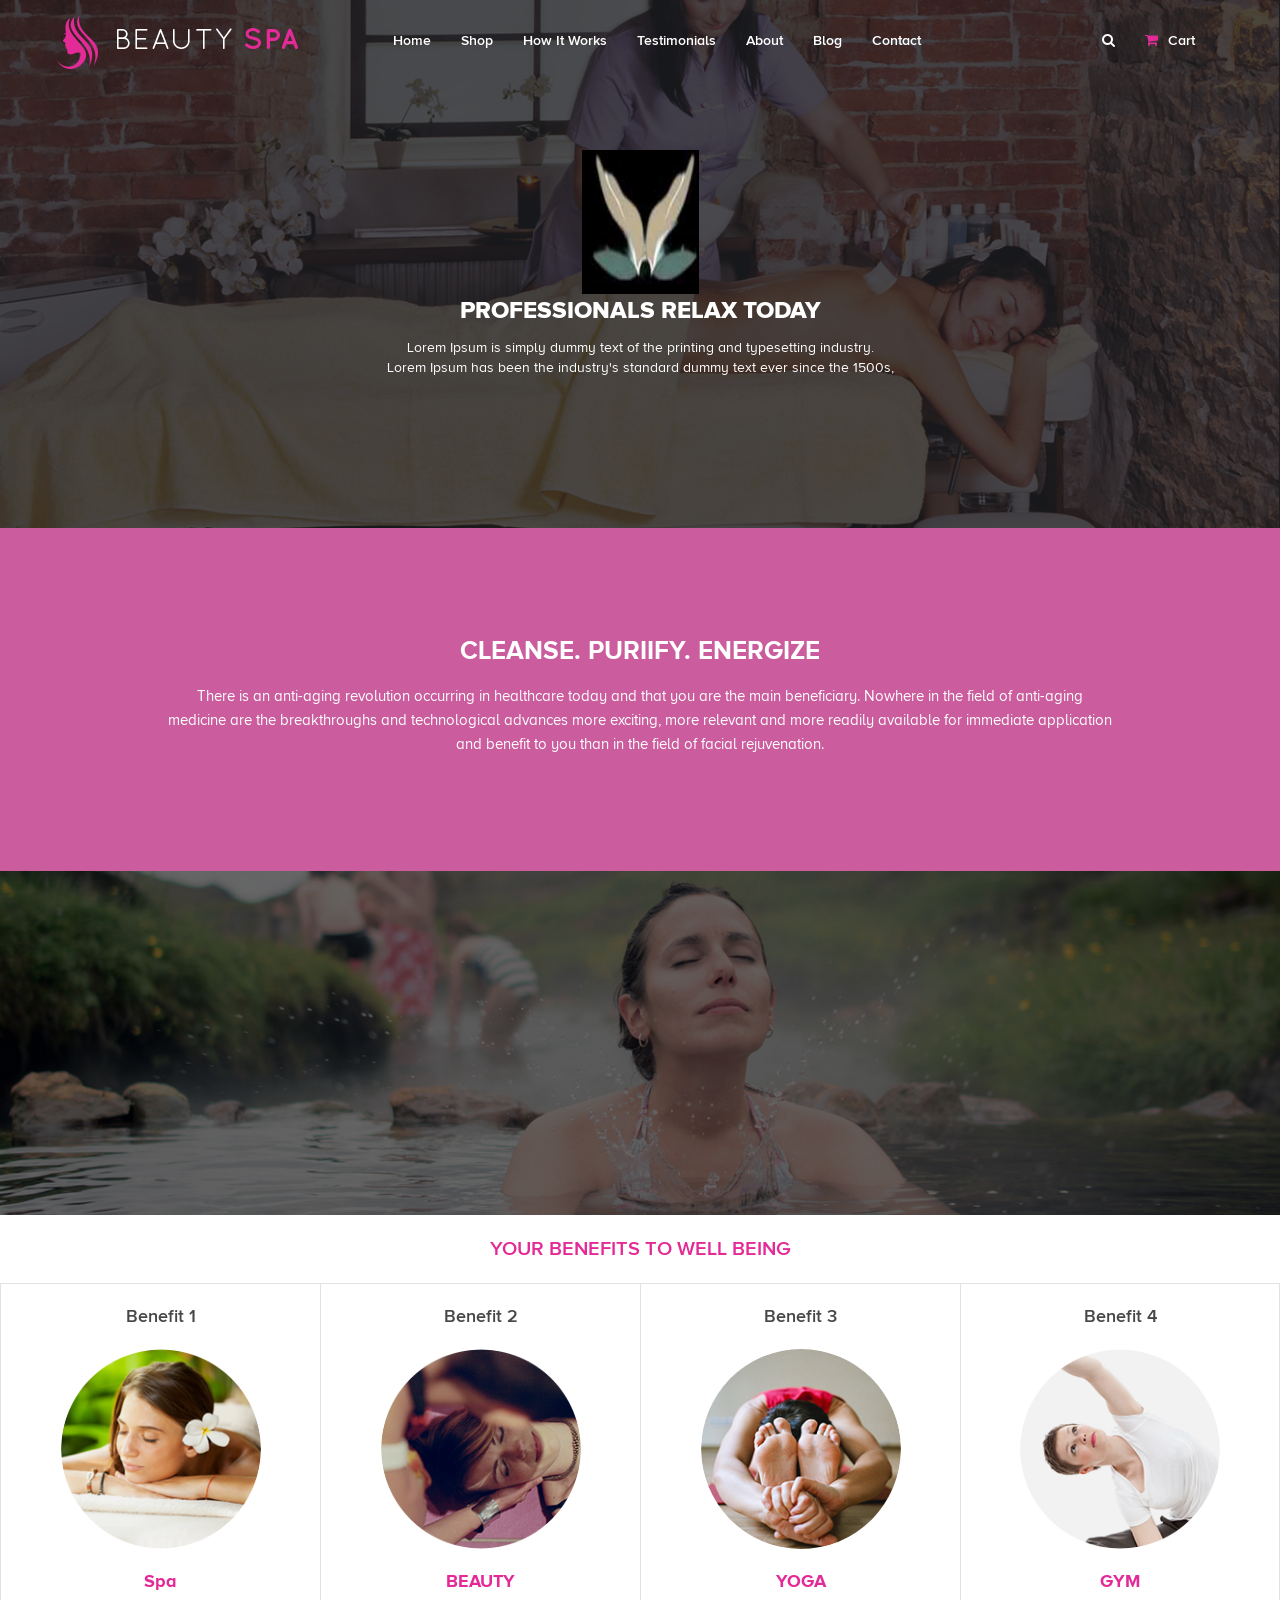
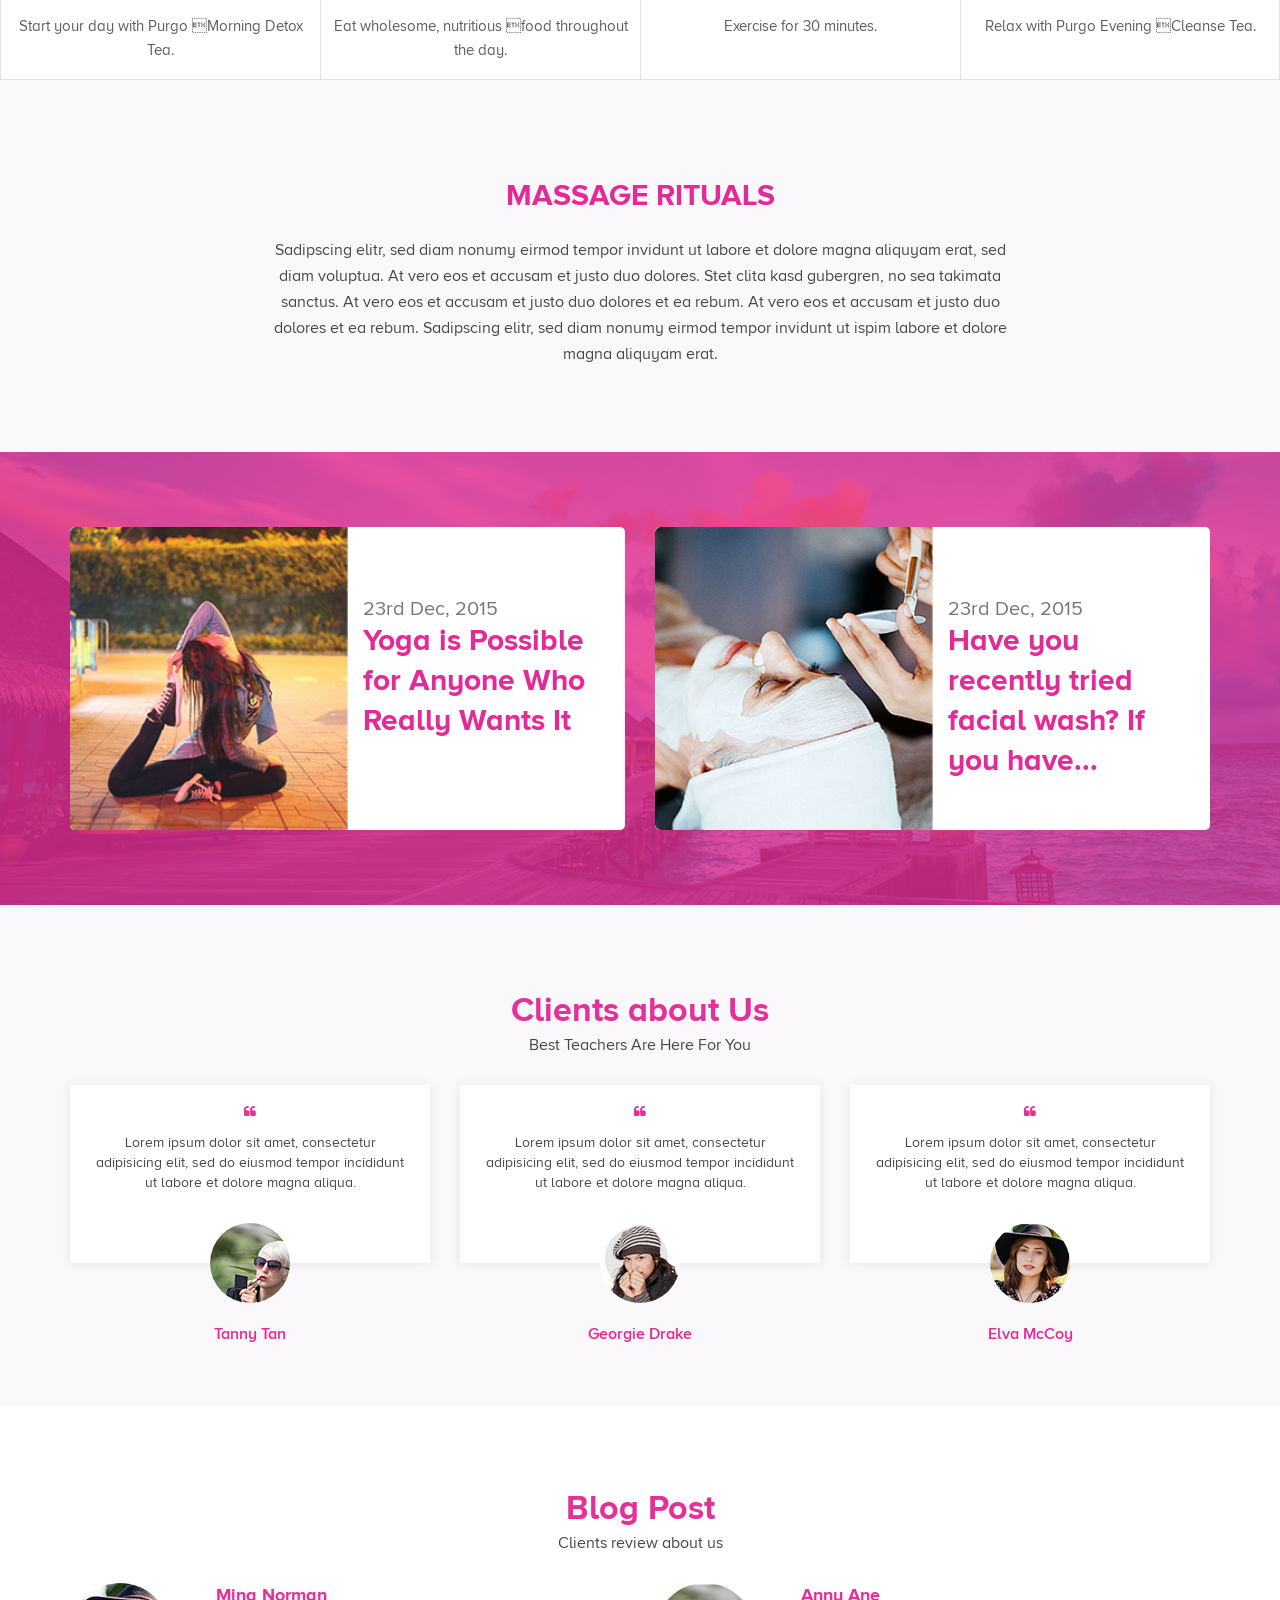
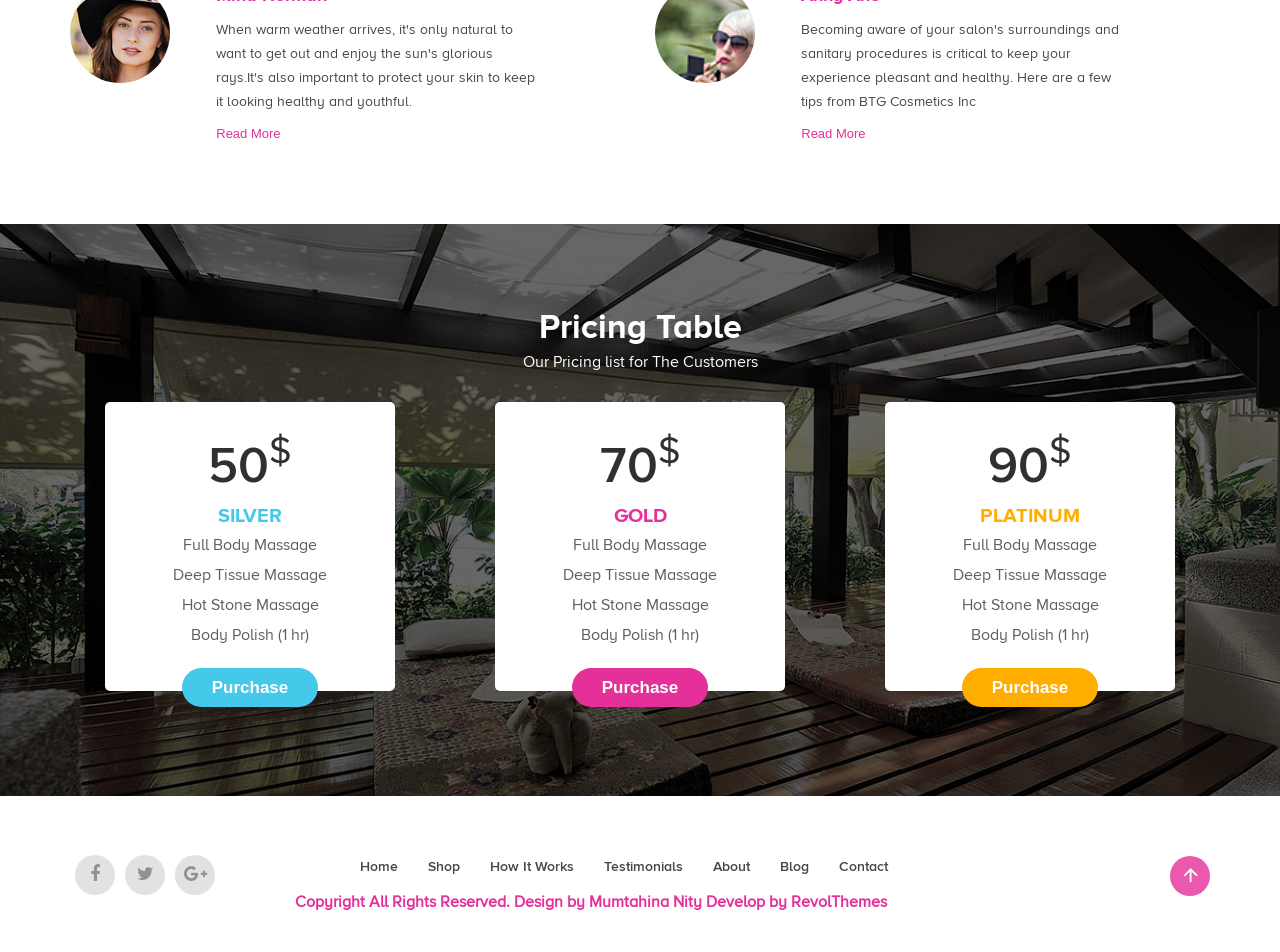
==== index.html @ 142e9b53 "iniciar proyecto Spa" ====
<!doctype html>
<html lang="en">
    <head>
        <meta charset="utf-8">
        <meta http-equiv="X-UA-Compatible" content="IE=edge,chrome=1">
        <title>Beauty Spa - HTML5 Responsive template</title>
        <meta name="description" content="">
        <meta name="viewport" content="width=device-width, initial-scale=1">
        <link rel="stylesheet" href="https://maxcdn.bootstrapcdn.com/font-awesome/4.5.0/css/font-awesome.min.css">
        <link rel="stylesheet" href="fonts/ProximaNovaA-Semibold.css">
        <link rel="stylesheet" href="fonts/ProximaNova-Extrabld.css">
        <link rel="stylesheet" href="fonts/ProximaNovaA-Regular.css">
        <link rel="stylesheet" href="fonts/ProximaNovaA-Bold.css">
        <link rel="stylesheet" href="css/bootstrap.css">
        <link rel="stylesheet" href="css/animate.min.css">
        <link rel="stylesheet" href="css/style.css">

        <!--[if lt IE 9]>
            <script src="//html5shiv.googlecode.com/svn/trunk/html5.js"></script>
            <script>window.html5 || document.write('<script src="js/vendor/html5shiv.js"><\/script>')</script>
        <![endif]-->
    </head>
    <body>
        <nav class="navbar navbar-default header-section">
            <div class="container">
            <!-- Brand and toggle get grouped for better mobile display -->
            <div class="navbar-header">
                <button type="button" class="navbar-toggle collapsed" data-toggle="collapse" data-target="#bs-example-navbar-collapse-1" aria-expanded="false">
                    <span class="sr-only">Toggle navigation</span>
                    <span class="icon-bar"></span>
                    <span class="icon-bar"></span>
                    <span class="icon-bar"></span>
                </button>
                <a class="navbar-brand" href="#">
                    <img src="image/logo.png" width="243" height="54" alt="" class="img-responsive">
                </a>
            </div>

            <!-- Collect the nav links, forms, and other content for toggling -->
            <div class="collapse navbar-collapse" id="bs-example-navbar-collapse-1">
                <ul class="nav navbar-nav">
                    <li><a href="#">Home</a></li>
                    <li><a href="#">Shop</a></li>
                    <li><a href="#">How It Works</a></li>
                    <li><a href="#">Testimonials</a></li>
                    <li><a href="#">About</a></li>
                    <li><a href="#">Blog</a></li>
                    <li><a href="#">Contact</a></li>
                </ul>
                <ul class="nav navbar-nav navbar-right">
                    <li><a href="#"><i class="fa fa-search"></i></a></li>
                    <li><a href="#"><i class="fa fa-shopping-cart"></i>Cart</a></li>
                </ul>
            </div><!-- /.navbar-collapse -->
            </div><!-- /.container-fluid -->
        </nav>

        <div class="cover-section" id="top-button">
            <div class="container">
                <div class="row">
                    <div class="col-md-12 wow fadeInDown animated">
                        <div class="slider-item">
                            <img src="image/logoSpa.png" width="117" height="144" alt="">
                            <h2>PROFESSIONALS RELAX TODAY</h2>
                            <p>Lorem Ipsum is simply dummy text of the printing and typesetting industry.<br> Lorem Ipsum has been the industry's standard dummy text ever since the 1500s,</p>
                        </div>
                    </div>
                </div>
            </div>
        </div>

        <div class="purilfy-section">
            <div class="container">
                <div class="row">
                    <div class="col-md-10 col-md-offset-1">
                        <div class="purifliy-item wow fadeInDown animated">
                            <h3>CLEANSE. PURIIFY. ENERGIZE</h3>
                            <p>There is an anti-aging revolution occurring in healthcare today and that you are the main beneficiary. Nowhere in the field of anti-aging medicine are the breakthroughs and technological advances more exciting, more relevant and more readily available for immediate application and benefit to you than in the field of facial rejuvenation.</p>
                        </div>
                    </div>
                </div>
            </div>
        </div>

        <div class="offer-section">
            <div class="container">
                <div class="row">
                    <div class="col-md-12 wow fadeInDown animated">
                        <h4>Our Special Offer</h4>
                        <h2>Oil Massage 45 min. for Only $59</h2>
                        <a href="#">Make An Appointment</a>
                    </div>
                </div>
            </div>
        </div>

        <div class="benefit-section">
            <div class="container-fluid">
                <div class="row">
                    <div class="col-md-12">
                        <h2 class="section-title">YOUR BENEFITS TO WELL BEING</h2>
                    </div>
                </div>
                <div class="row">
                    <div class="col-md-3 benefit-item wow fadeInDown animated" data-wow-delay="0.2s">
                        <h3>Benefit 1</h3>
                        <a href="#"><img src="image/beneifit1.png" width="207" height="208" class="img-responsive" alt=""></a>
                        <h2>Spa</h2>
                        <p>Start your day with Purgo Morning Detox Tea.</p>
                    </div>
                    <div class="col-md-3 benefit-item wow fadeInDown animated" data-wow-delay="0.4s">
                        <h3>Benefit 2</h3>
                        <a href="#"><img src="image/benefit2.png" width="207" height="208"  class="img-responsive" alt=""></a>
                        <h2>BEAUTY</h2>
                        <p>Eat wholesome, nutritious food throughout the day.</p>
                    </div>
                    <div class="col-md-3 benefit-item wow fadeInDown animated" data-wow-delay="0.6s">
                        <h3>Benefit 3</h3>
                        <a href="#"><img src="image/benefit3.png" width="225" height="226" class="img-responsive"  alt=""></a>
                        <h2>YOGA</h2>
                        <p>Exercise for 30 minutes.</p>
                    </div>
                    <div class="col-md-3 benefit-item wow fadeInDown animated" data-wow-delay="0.8s">
                        <h3>Benefit 4</h3>
                        <a href="#"><img src="image/benefit4.png" width="207" height="208" class="img-responsive"  alt=""></a>
                        <h2>GYM</h2>
                        <p>Relax with Purgo Evening Cleanse Tea.</p>
                    </div>
                </div>
            </div>
        </div>

        <div class="message-section">
            <div class="container">
                <div class="row">
                    <div class="col-md-8 col-md-offset-2 wow fadeInDown animated">
                        <h2 class="section-title">MASSAGE RITUALS</h2>
                        <p>Sadipscing elitr, sed diam nonumy eirmod tempor invidunt ut labore et dolore magna aliquyam erat, sed diam voluptua. At vero eos et accusam et justo duo dolores. Stet clita kasd gubergren, no sea takimata sanctus. At vero eos et accusam et justo duo dolores et ea rebum. At vero eos et accusam et justo duo dolores et ea rebum. Sadipscing elitr, sed diam nonumy eirmod tempor invidunt ut ispim labore et dolore magna aliquyam erat.</p>
                    </div>
                </div>
            </div>
        </div>

        <div class="news-section">
            <div class="container">
                <div class="row">
                    <div class="col-md-6 news-item">
                        <div class="news-deatils wow fadeInDown animated" data-wow-delay="0.2s">
                            <div class="col-md-6 thumbnail">
                                <img src="image/blog1.png" width="249" height="272" alt="">
                            </div>
                            <div class="col-md-6 content">
                                <span>23rd Dec, 2015</span>
                                <p>Yoga is Possible for Anyone Who Really Wants It</p>
                            </div>
                        </div>
                    </div>
                    <div class="col-md-6 news-item">
                        <div class="news-deatils wow fadeInDown animated" data-wow-delay="0.5s">
                            <div class="col-md-6 thumbnail">
                                <img src="image/blog2.png" width="249" height="272" alt="">
                            </div>
                            <div class="col-md-6 content">
                                <span>23rd Dec, 2015</span>
                                <p>Have you recently tried facial wash? If you have...</p>
                            </div>
                        </div>
                    </div>
                </div>
            </div>
        </div>

        <div class="client-section">
            <div class="container">
                <div class="row">
                    <div class="col-md-12">
                        <h2 class="section-title">Clients about Us</h2>
                        <p class="title-cap">Best Teachers Are Here For You</p>
                    </div>
                </div>
                <div class="row">
                    <div class="col-md-4">
                        <div class="client-item wow fadeInDown animated" data-wow-delay="0.2s">
                            <div class="client-content">
                                <i class="fa fa-quote-left"></i>
                                <p>Lorem ipsum dolor sit amet, consectetur adipisicing elit, sed do eiusmod tempor incididunt ut labore et dolore magna aliqua.</p>
                            </div>
                            <a href="#"><img src="image/client1.png" alt=""> </a>
                            <h3>Tanny Tan</h3>
                        </div>
                    </div>
                    <div class="col-md-4">
                        <div class="client-item wow fadeInDown animated" data-wow-delay="0.5s">
                            <div class="client-content">
                                <i class="fa fa-quote-left"></i>
                                <p>Lorem ipsum dolor sit amet, consectetur adipisicing elit, sed do eiusmod tempor incididunt ut labore et dolore magna aliqua.</p>
                            </div>
                            <a href="#"><img src="image/client2.png"  alt=""> </a>
                            <h3>Georgie Drake</h3>
                        </div>
                    </div>
                    <div class="col-md-4">
                        <div class="client-item wow fadeInDown animated" data-wow-delay="0.8s">
                            <div class="client-content">
                                <i class="fa fa-quote-left"></i>
                                <p>Lorem ipsum dolor sit amet, consectetur adipisicing elit, sed do eiusmod tempor incididunt ut labore et dolore magna aliqua.</p>
                            </div>
                            <a href="#"><img src="image/client.png"alt=""> </a>
                            <h3>Elva McCoy</h3>
                        </div>
                    </div>
                </div>
            </div>
        </div>

        <div class="blog-section">
            <div class="container">
                <div class="row">
                    <div class="col-md-12">
                        <h2 class="title-section">Blog Post</h2>
                        <p class="title-cap">Clients review about us</p>
                    </div>
                </div>
                <div class="row">
                    <div class="col-md-6 wow fadeInDown animated" data-wow-delay="0.2s">
                        <div class="row">
                            <div class="col-md-3 blog-thumb">
                                <a href="#"><img src="image/blog-item1.png" width="127" height="190" alt=""></a>
                            </div>
                            <div class="col-md-9 blog-content">
                                <h3>Mina Norman</h3>
                                <p>When warm weather arrives, it's only natural to want to get out and enjoy the sun's glorious rays.It's also important to protect your skin to keep it looking healthy and youthful.</p>
                                <a href="#">Read More</a>
                            </div>
                        </div>
                    </div>
                    <div class="col-md-6 wow fadeInDown animated" data-wow-delay="0.5s">
                        <div class="row">
                            <div class="col-md-3 blog-thumb">
                                <a href="#"><img src="image/blog-item2.png" width="127" height="190" alt=""></a>
                            </div>
                            <div class="col-md-9 blog-content">
                                <h3>Anny Ane</h3>
                                <p>Becoming aware of your salon's surroundings and sanitary procedures is critical to keep your experience pleasant and healthy. Here are a few tips from BTG Cosmetics Inc</p>
                                <a href="#">Read More</a>
                            </div>
                        </div>
                    </div>
                </div>
            </div>
        </div>

        <div class="table-section">
            <div class="container">
                <div class="row">
                    <div class="col-md-12">
                        <h2 class="section-title">Pricing Table</h2>
                        <p class="section-cap">Our Pricing list for The Customers</p>
                    </div>
                </div>
                <div class="row">
                    <div class="col-md-4 table-content wow fadeInDown animated" data-wow-delay="0.2s">
                        <div class="table-item sliver">
                            <h2>50<sup>$</sup></h2>
                            <h3>SILVER</h3>
                            <ul>
                                <li>Full Body Massage</li>
                                <li>Deep Tissue Massage</li>
                                <li>Hot Stone Massage</li>
                                <li>Body Polish (1 hr)</li>
                            </ul>
                            <a href="#">Purchase</a>
                        </div>
                    </div>
                    <div class="col-md-4 table-content wow fadeInDown animated" data-wow-delay="0.5s">
                        <div class="table-item gold">
                            <h2>70<sup>$</sup></h2>
                            <h3>GOLD</h3>
                            <ul>
                                <li>Full Body Massage</li>
                                <li>Deep Tissue Massage</li>
                                <li>Hot Stone Massage</li>
                                <li>Body Polish (1 hr)</li>
                            </ul>
                            <a href="#">Purchase</a>
                        </div>
                    </div>
                    <div class="col-md-4 table-content wow fadeInDown animated" data-wow-delay="0.81s">
                        <div class="table-item platinum">
                            <h2>90<sup>$</sup></h2>
                            <h3>PLATINUM</h3>
                            <ul>
                                <li>Full Body Massage</li>
                                <li>Deep Tissue Massage</li>
                                <li>Hot Stone Massage</li>
                                <li>Body Polish (1 hr)</li>
                            </ul>
                            <a href="#">Purchase</a>
                        </div>
                    </div>
                </div>
            </div>
        </div>

        <div class="footer-section">
            <div class="container">
                <div class="row">
                    <div class="col-md-2">
                        <ul class="social-media">
                            <li><a href="#"><i class="fa fa-facebook"></i></a></li>
                            <li><a href="#"><i class="fa fa-twitter"></i></a></li>
                            <li><a href="#"><i class="fa fa-google-plus"></i></a></li>
                        </ul>
                    </div>
                    <div class="col-md-7 copyright">
                        <ul class="nav navbar-nav">
                            <li><a href="#">Home</a></li>
                            <li><a href="#">Shop</a></li>
                            <li><a href="#">How It Works</a></li>
                            <li><a href="#">Testimonials</a></li>
                            <li><a href="#">About</a></li>
                            <li><a href="#">Blog</a></li>
                            <li><a href="#">Contact</a></li>
                        </ul>
                        <p class="copyright-item">Copyright All Rights Reserved. Design by <a href="https://www.behance.net/mumtahina" target="_blank">Mumtahina Nity</a> Develop by <a href="http://revolthemes.net/" target="_blank">RevolThemes</a></p>

                    </div>
                    <div class="col-md-3">
                        <div class="top-button">
                            <a href="#top-button" class="scroll"><i class="fa fa-arrow"></i></a>
                        </div>
                    </div>
                </div>
            </div>
        </div>

        <script src="js/vendor/jquery-1.11.2.min.js"></script>
        <script src="js/vendor/bootstrap.min.js"></script>
        <script src="js/wow.min.js"></script>
        <script src="js/custom.js"></script>
    </body>
</html>
---- fonts/ProximaNovaA-Semibold.css ----
/* Generated by Fontie - the magic webfont generator <http://fontie.flowyapps.com> */

@font-face {
	font-family:'ProximaNovaA-Semibold';
	src: url('ProximaNovaA-Semibold_gdi.eot');
	src: url('ProximaNovaA-Semibold_gdi.eot?#iefix') format('embedded-opentype'),
		url('ProximaNovaA-Semibold_gdi.woff') format('woff'),
		url('ProximaNovaA-Semibold_gdi.ttf') format('truetype'),
		url('ProximaNovaA-Semibold_gdi.svg#ProximaNovaA-Semibold') format('svg');
	font-weight: 600;
	font-style: normal;
	font-stretch: normal;
	unicode-range: U+0020-25CA;
}
---- fonts/ProximaNova-Extrabld.css ----
/* Generated by Fontie - the magic webfont generator <http://fontie.flowyapps.com> */

@font-face {
	font-family:'ProximaNova-Extrabld';
	src: url('ProximaNova-Extrabld_gdi.eot');
	src: url('ProximaNova-Extrabld_gdi.eot?#iefix') format('embedded-opentype'),
		url('ProximaNova-Extrabld_gdi.woff') format('woff'),
		url('ProximaNova-Extrabld_gdi.ttf') format('truetype'),
		url('ProximaNova-Extrabld_gdi.svg#ProximaNova-Extrabld') format('svg');
	font-weight: 800;
	font-style: normal;
	font-stretch: normal;
	unicode-range: U+0020-2666;
}
---- fonts/ProximaNovaA-Regular.css ----
/* Generated by Fontie - the magic webfont generator <http://fontie.flowyapps.com> */

@font-face {
	font-family:'ProximaNovaA-Regular';
	src: url('ProximaNovaA-Regular_gdi.eot');
	src: url('ProximaNovaA-Regular_gdi.eot?#iefix') format('embedded-opentype'),
		url('ProximaNovaA-Regular_gdi.woff') format('woff'),
		url('ProximaNovaA-Regular_gdi.ttf') format('truetype'),
		url('ProximaNovaA-Regular_gdi.svg#ProximaNovaA-Regular') format('svg');
	font-weight: 400;
	font-style: normal;
	font-stretch: normal;
	unicode-range: U+0020-25CA;
}
---- fonts/ProximaNovaA-Bold.css ----
/* Generated by Fontie - the magic webfont generator <http://fontie.flowyapps.com> */

@font-face {
	font-family:'ProximaNovaA-Bold';
	src: url('ProximaNovaA-Bold_gdi.eot');
	src: url('ProximaNovaA-Bold_gdi.eot?#iefix') format('embedded-opentype'),
		url('ProximaNovaA-Bold_gdi.woff') format('woff'),
		url('ProximaNovaA-Bold_gdi.ttf') format('truetype'),
		url('ProximaNovaA-Bold_gdi.svg#ProximaNovaA-Bold') format('svg');
	font-weight: 700;
	font-style: normal;
	font-stretch: normal;
	unicode-range: U+0020-25CA;
}
---- css/style.css ----
/*	################################################################
	File Name: style.css
	Template Name: Beauty Spa
	Created By: Shah Zobayer Ahmed
	http://zobayer.com

	1) GENERAL STRUCTURES
	2) HEADER SECTION
	3) ABOUT SECTION
	4) NEWS LATTER SECTION
	5) CONTACT SECTION
	6) FOOTER SECTION
	7) RESPONSIVE STRUCTURES
################################################################# */
/* *******************
 * 1. GENERAL SECTION
 ******************* */

*{margin: 0;padding: 0px;}
body {
    font-family: 'Roboto', Arial, Helvetica, sans-serif;
    font-size: 13px;
    line-height: 20px;
    position: relative;
    background: #fff;
    padding: 0;
    margin: 0;
    overflow: visible;
}

div.body {
    height: 100%;
    width: 100%;
}

.clear {
    clear: both;
    display: block;
    font-size: 0;
    height: 0;
    line-height: 0;
    width: 100%;
}
::-moz-selection {
    color: #ccc;
    text-shadow: none;
    background: #ccc;
}
::-webkit-input-placeholder {
    color: #fff !important;
}
:-moz-placeholder {
    color: #fff !important;
}
::-moz-placeholder {
    color: #000 !important;
}
:-ms-input-placeholder {
    color: #000 !important;
}
.subscribe::-webkit-input-placeholder {
    color: #000 !important;
}
.subscribe:-moz-placeholder {
    color: #000 !important;
}
.subscribe::-moz-placeholder {
    color: #000 !important;
}
.subscribe:-ms-input-placeholder {
    color: #000 !important;
}
*,*:after,*:before {
    -webkit-box-sizing: border-box;
    -moz-box-sizing: border-box;
    box-sizing: border-box;
    padding: 0;
    margin: 0;
}
a {
    color: #f3392f;
    padding: 0;
    margin: 0;
    text-decoration: none;
}
a:hover,a:focus {
    text-decoration: none;
    color: #01090C;
}
a img {
    border: none;
    vertical-align: bottom;
}
a.remove {
    display: block;
    height: 18px;
    width: 18px;
    margin: 10px;
    padding-left: 0 !important;
    text-indent: -9999px;
    background: #01090C;
    border-radius: 100px;
    border-style: solid;
    border-width: 1px
}
h1,h2,h3,h4,h5,h6 {
    letter-spacing: 0px;
    font-weight: normal;
    position: relative;
    padding: 0 0 10px 0;
    font-weight: normal;
    font-family: 'Roboto', serif;
    line-height: 140% !important;
    color: #f3392f;
}
h1 {font-size: 22px;}
h2 {font-size: 20px;}
h3 {font-size: 18px;}
h4 {font-size: 16px;}
h5 {font-size: 14px;}
h6 {font-size: 13px;}
.lead {
    font-family: 'Raleway', Arial,sans-serif !important;
    font-size: 18px;
    margin: 15px 0;
    padding: 0;
}
audio,video {
    max-width: 100%;
    height: auto;
}
iframe,embed,object {
    max-width: 100%;
}
input,
textarea {
    color: #8F8F8F !important;
    box-shadow: none;
    outline: none
}
.left {
    float: left;
    display: block;
}
.center {
    margin: 0 auto;
    display: block;
    clear: both;
    display: block;
}
.right {
    float: right;
    display: block;
}


body .fixed{
    position: fixed;
    width: 100%;
    display: block;
    background: rgba(0, 0, 0, 0.7);
    z-index: 999;
}

/*
    HEADER SECTION
*/
.header-section {
    position: absolute;
    top: 0;
    width: 100%;
    background: transparent;
    margin: 0;
    padding: 0;
    border: none;
    border-radius: 0;
    min-height: auto;
}


.navbar-header {
}


.navbar-brand {
    height: auto;
    padding-left: 0;
    padding-right: 0;
}
button.navbar-toggle {
    margin-top: 25px;
}
.nav {
}
.navbar-nav {
    margin-left: 80px;
    margin-top: 16px;
    display: block;
}

.navbar-nav > li {
}

.navbar-nav > li > a {
    color: #fff !important;
    font-size: 14px;
    font-family:'ProximaNovaA-Semibold';
}
.navbar-nav > li > a:hover{
    color: #e42a97 !important;
}

i.fa.fa-shopping-cart {
    color: #e42a97;
    margin-right: 10px;
}
.navbar-right > li {
}

.navbar-right > li > a {
}

.fa-search {
}

.fa-cart {
}

.cover-section {
    background: url(../image/slider.png) no-repeat;
    background-size: cover;
    text-align: center;
    padding: 150px 0;
}

.container {
}

.row {
}

.col-md-12 {
}

.col-md-12 > h4 {
}

.col-md-12 > h2 {
}

.col-md-12 > a {
}

.col-md-12 > p {
}

.slider-item {
}

.slider-item > img {
}

.slider-item > h2 {
    font-size: 24px;
    font-weight: 800;
    text-transform: uppercase;
    font-family:'ProximaNova-Extrabld';
    color: #fff;
    margin:0;
}

.slider-item > p {
    font-family:'ProximaNovaA-Regular';
    font-size: 14px;
    font-weight: 400;
    color: #fff;
    margin: 0;
}

/*
Purilfy section
 */
.purilfy-section {
    color: #fff;
    background: #cb5d9e;
    display: block;
    text-align: center;
    padding: 105px 0;
}

.purifliy-item {
}

.purifliy-item > h3 {
    margin: 0;
    padding: 0;
    color:#fff;
    font-weight: 700;
    font-family:'ProximaNovaA-Bold';
    font-size: 26px;
    margin-bottom: 15px;
}

.purifliy-item > p {
    font-family:'ProximaNovaA-Regular';
    font-size: 15px;
    line-height: 24px;
}


/*
OFFER SECTION
 */
.offer-section {
    padding: 110px 0;
    display: block;
    text-align: center;
    background: url(../image/bg1.jpg) no-repeat;
    background-size: cover;
}
.offer-section h2{
    margin: 0;
    padding: 0;
    color:#fff;
    font-weight: 700;
    font-family:'ProximaNovaA-Bold';
    font-size: 26px;
    margin-bottom: 15px;
}
.offer-section h4{
    font-size: 16px;
    color: #fff;
    display: block;
    font-family:'ProximaNovaA-Semibold';
    margin: 0;
    padding: 0;
}
.offer-section a{
    background: #e42a97;
    color: #fff;
    font-size: 16px;
    text-transform: uppercase;
    font-family:'ProximaNovaA-Semibold';
    padding: 10px 30px;
    display: inline-block;
    margin-top: 10px;
    border-radius: 5px;
    transition: all 0.5s
}
.offer-section a:hover{
    background: #C8197F;
}

.benefit-section {
    text-align: center;
}

.section-title {
    color:  #e42a97;
    font-family:'ProximaNovaA-Semibold';
    font-weight: 600;


}
.benefit-item {
    text-align: center;
    border-top: 1px solid #e2e2e2;
    border-left: 1px solid #e2e2e2;
    border-bottom: 1px solid #e2e2e2;
    padding: 0;
}

.benefit-item:last-child{
    border-right: 1px solid #e2e2e2;
}

.benefit-item > h3 {
    color:  #474747;
    font-family:'ProximaNovaA-Semibold';
    font-weight: 600;
}

.benefit-item > a {
}

.benefit-item > a > img {
    margin: 0;
    padding: 0;
    border-radius: 50%;
    margin: 0;
    text-align: center;
    display: inline-block;
    width: 200px;
    height: 200px;
}

.benefit-item > h2 {
    color: #e42a97;
    font-family:'ProximaNovaA-Bold';
    font-size: 18px;
    font-weight: 700;
}

.benefit-item > p {
    font-family:'ProximaNovaA-Regular';
    font-size: 15px;
    line-height: 24px;
    color: #5e5e5e;
    padding: 0 10px;
    margin: 0;
    min-height: 65px;
}
.benefit-item:hover{
    background: #e42a97;
    color: #e42a97
}
.benefit-item:hover p{
    color: #fff;
}

.benefit-item:hover h2{
    color: #fff;
}

.benefit-item:hover img{
    border: 5px solid #e955ac;
}

.benefit-item:hover h3{
    color: #fff;
}


/*
MESSAGE SECTION
 */
.message-section {
    padding: 75px 0;
    text-align: center;
    background: #fbf8fb;
    display: block;
}
.message-section h2{
    font-size: 30px;
    font-family:'ProximaNovaA-Bold';
    font-weight: 700;
    text-align: center;
    color:#e42a97
}
.message-section p{
    font-family:'ProximaNovaA-Regular';
    font-size: 16px;
    font-weight: 400;
    line-height: 26px;
    color: #474747
}

.news-section {
    display: block;
    background: url(../image/news-bg.jpg) no-repeat;
    background-size: cover;
    padding: 75px 0;
}

.col-md-6 {
}

.news-item {
}
.news-deatils {
    background: #fff;
    display: block;
    overflow: hidden;
    border-radius: 5px;
}

.thumbnail {
    border: none;
    background: transparent;
    padding: 0;
    margin:0;
}

.thumbnail > img {
    margin: 0;
    width: 100%;
    padding: 0;
    border: none;
}

.content {
    padding-top: 13%
}

.content > span {
    font-size: 20px;
    color: #777777;
    font-family:'ProximaNovaA-Regular';
    font-weight: 400;

}

.content > p {
    font-size: 30px;
    font-family:'ProximaNovaA-Bold';
    font-weight: 700;
    text-align: left;
    color:#e42a97;
    line-height: 40px;
}

/*
CLIENT SECTION
 */
.client-section {
    text-align: center;
    display: block;
    background: #fbf8fb;
    padding-top: 82px
}
.client-section .section-title{
    color: #e53099;
    font-weight: 700;
    font-size: 34px;
    font-family:'ProximaNovaA-Bold';
    margin: 0;
    padding: 0;
}

.client-section .title-cap {
    font-size: 16px;
    color: #474747;
    font-family:'ProximaNovaA-Regular';
    font-weight: 400;
    display: block;
    margin-bottom: 30px;
}

i.fa.fa-quote-left {
    display: block;
    color: #e53099;
    margin-bottom: 15px;
}

.client-item{
    display: block;
}

.client-item .client-content {
    background: #fff;
    padding: 20px;
    padding-bottom: 60px;
    box-shadow: 0 1px 10px 1px #E8E8E8;
}

.client-item{
    display: block;
}

.client-item .client-content {
    background: #fff;
    padding: 20px;
    padding-bottom: 60px;
}

.client-item p {
    font-size: 14px;
    color: #474747;
    font-family:'ProximaNovaA-Regular';
    font-weight: 400;
}

.client-item > img {
}

.client-item > h3 {
    color: #e42a97;
    font-weight: 600;
    font-family:'ProximaNovaA-Semibold';
    font-size: 16px;
    position: relative;
    top: -40px;

}
.client-item a {
    height: 80px;
    width: 80px;
    overflow: hidden;
    border-radius: 50%;
    display: block;
    position: relative;
    margin: 0 auto;
    top: -40px;
}

/*
    BLOG SECTION
*/
.blog-section {
    background: #fff;
    display: block;
    text-align: center;
    padding: 80px 0;
}

.blog-section .title-section{
    color: #e53099;
    font-weight: 700;
    font-size: 34px;
    font-family:'ProximaNovaA-Bold';
    margin: 0;
    padding: 0;
}

.blog-section .title-cap {
    font-size: 16px;
    color: #474747;
    font-family:'ProximaNovaA-Regular';
    font-weight: 400;
    display: block;
    margin-bottom: 30px;
}

.blog-thumb {
}

.blog-thumb a{
    width: 100px;
    height: 100px;
    border-radius: 50%;
    overflow: hidden;
    display: block;
}


.blog-thumb > img {
}


.blog-content {
    text-align: left;
}

.blog-content > h3 {
    margin: 0;
    padding: 0;
    font-size: 18px;
    font-weight: 700;
    color: #e53099;
    font-family:'ProximaNovaA-Bold';
    margin-bottom: 10px;
}

.blog-content > p {
    font-size: 14px;
    color: #474747;
    font-family:'ProximaNovaA-Regular';
    font-weight: 400;
    line-height: 24px;
    display: block;
    margin-right: 20%
}

.blog-content > a {
    color: #e53099
}


/*
TABLE SECTION
*/
.table-section {
    background: url(../image/table-bg.png) no-repeat;
    background-size: cover;
    display: block;
    text-align: center;
    padding: 80px 0 105px;
}

.table-section .section-title{
    color: #fff;
    font-weight: 700;
    font-size: 34px;
    font-family:'ProximaNovaA-Bold';
    margin: 0;
    padding: 0;
}

.table-section .section-cap {
    font-size: 16px;
    color: #fff;
    font-family:'ProximaNovaA-Regular';
    font-weight: 400;
    display: block;
    margin-bottom: 30px;
}
.table-content{
    padding: 0 50px;
    display: block;
}

.table-item {
    background: #fff;
    border-radius: 5px;
    padding-top: 30px;
    padding-bottom: 10px;
}

.sliver {
}

.table-item > h2 {
    font-size: 50px;
    font-weight: 600;
    color: #303030;
    font-family:'ProximaNovaA-Semibold';
    margin: 0;
    padding: 0;
}

.table-item > h2 > sup {
    color: #303030;
    font-family:'ProximaNovaA-Regular';
    font-weight: 400;
}
.table-item > h3{
    font-size: 20px;
    font-weight: 700;
    color: #303030;
    font-family:'ProximaNovaA-Bold';
    text-transform: uppercase;
    margin: 0;
    padding: 0;
}
.table-item > a {
    color: #fff;
    font-weight: 600;
    border-radius: 20px;
    padding: 10px 30px;
    font-size: 17px;
    position: relative;
    top: 18px;
}

.sliver > h3 {
    color: #45c9eb
}

.table-item > ul {
    display: block;
    margin-top: 0px;
}

.table-item > ul > li {
    font-size: 16px;
    line-height:30px;
    color: #5e5e5e;
    font-family:'ProximaNovaA-Regular';
    list-style: none
}

.sliver > a {
    background: #45c9eb
}

.gold > h3 {
    color: #e53099;
}


.gold > a {
    background: #e53099
}

.platinum > h3 {
    color: #ffae00
}

.platinum > a {
    background: #ffae00
}

/*
FOOTER SECTION
*/
.footer-section {
    text-align: center;
    padding: 30px 0
}

.col-md-3 > h3 {
}

.col-md-3 > a {
}

.col-md-3 > a > img {
}

.col-md-3 > h2 {
}

.col-md-3 > p {
}

.social-media {
    margin-top: 24px;
}

.social-media > li {
    float: left;
    list-style: none;
    margin: 5px;
}

.social-media > li > a {
    background: #e2e2e2;
    border-radius: 50%;
    display: block;
    height: 40px;
    width: 40px;
    text-align: center;
    color: #919191;
}
.social-media > li > a:hover , .social-media > li > a:hover i{
    background: #ea59ad;
    color: #fff !important;
}

.social-media > li > a i{
    color: #919191;
    margin-top: 10px;
    font-size: 18px;
}
.social-media > li > a:hover , .social-media > li > a:hover i{
    background: #ea59ad;
    color: #fff !important;
}


.copyright {
}
.copyright ul{}
.copyright ul li{ }
.copyright ul li a{
    color: #474747 !important;
 }

.copyright ul li a:hover{
    background: transparent !important
}

.copyright > p , .copyright > p a{
    color: #e53099;
    font-weight: 600;
    font-family:'ProximaNovaA-Regular';
    font-size: 16px;
}
.copyright > p a:hover{
    color: #000
}

.top-button a{
    height: 40px;
    width: 40px;
    display: block;
    background: url(../image/arrow.bg.png) #ea59ad no-repeat;
    background-size: auto;
    background-position: center;
    border-radius: 50%;
    float: right;
    margin-top: 30px;
    display: block;
}

/*
RESPONSIVE
*/

@media (max-width: 1200px) {
    .navbar-nav {
        margin-left: 30px;
    }
    .navbar-nav > li > a{
        font-size: 12px;
    }

}

@media (max-width: 992px) {
    .navbar-header {
        width: 100%;
        text-align: center;
    }
    ul.nav.navbar-nav {
        margin: 0;
    }
    .navbar-brand {
        height: auto;
        padding-left: 0;
        padding-right: 0;
        float: none;
        margin: 0 auto;
        display: inline-block;
    }
    .news-item {
        margin: 20px 0;
    }
    .table-content {
        padding: 0 50px;
        display: block;
        margin: 40px 0;
    }
    .social-media {
        margin-top: 24px;
        display: block;
        width: 100%;
        overflow: hidden;
        text-align: center;
    }
    .social-media > li {
        float: none;
        list-style: none;
        margin: 5px;
        display: inline-block;
    }
    a.scroll {
        margin: 10px auto;
        float: none;
    }
    .blog-thumb a {
        margin: 0 auto;
    }
    .blog-content {
        text-align: center;
        margin-bottom: 40px;
    }
}
@media (max-width: 768px) {
    .navbar-brand {
        height: auto;
        padding-left: 0;
        padding-right: 0;
        float: left;
        margin: 0 auto;
        display: inline-block;
        margin-left: 15px;
    }
    button.navbar-toggle.collapsed {
        margin-top: 25px;
        margin-top: 25px;
    }
    .news-item {
        margin: 20px 0;
    }
    .table-content {
        padding: 0 50px;
        display: block;
        margin: 40px 0;
    }
    .social-media {
        margin-top: 24px;
        display: block;
        width: 100%;
        overflow: hidden;
        text-align: center;
    }
    .social-media > li {
        float: none;
        list-style: none;
        margin: 5px;
        display: inline-block;
    }
    a.scroll {
        margin: 10px auto;
        float: none;
    }
    .blog-thumb a {
        margin: 0 auto;
    }
    .blog-content {
        text-align: center;
        margin-bottom: 40px;
    }


}
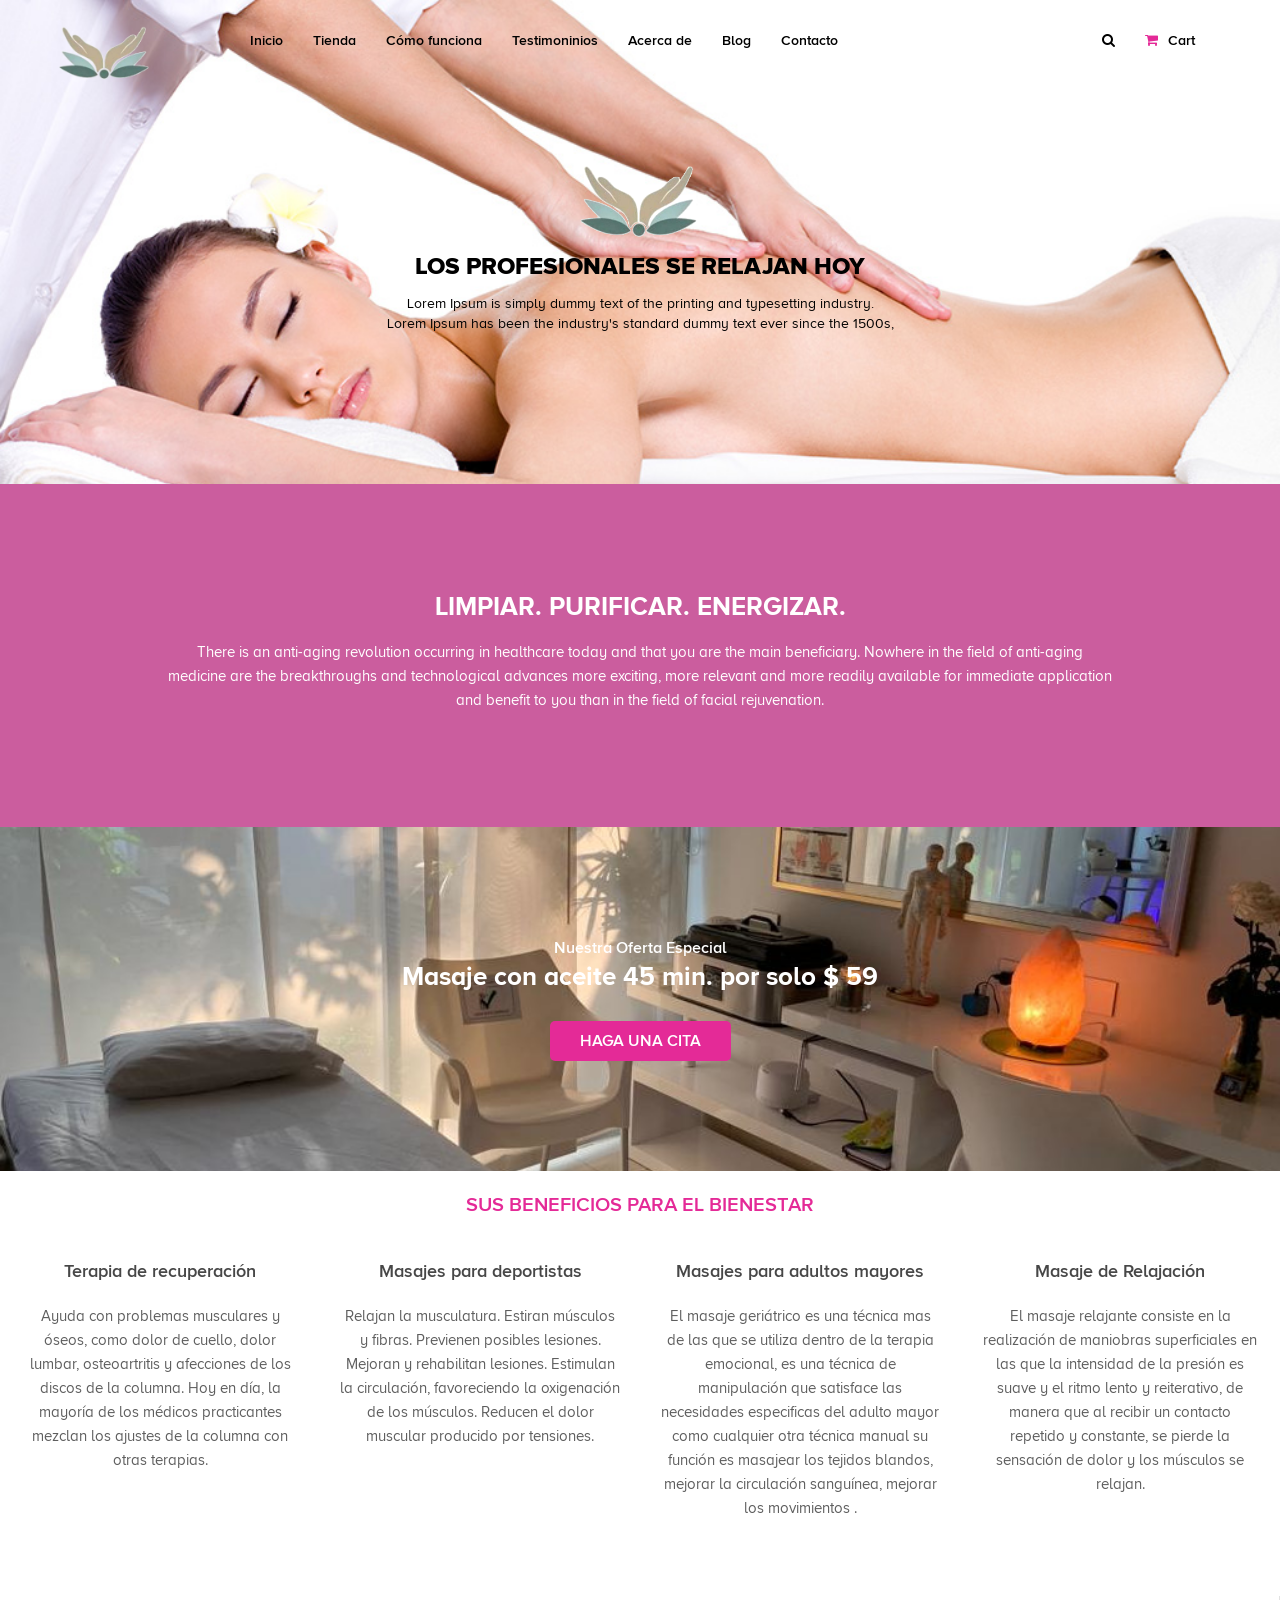
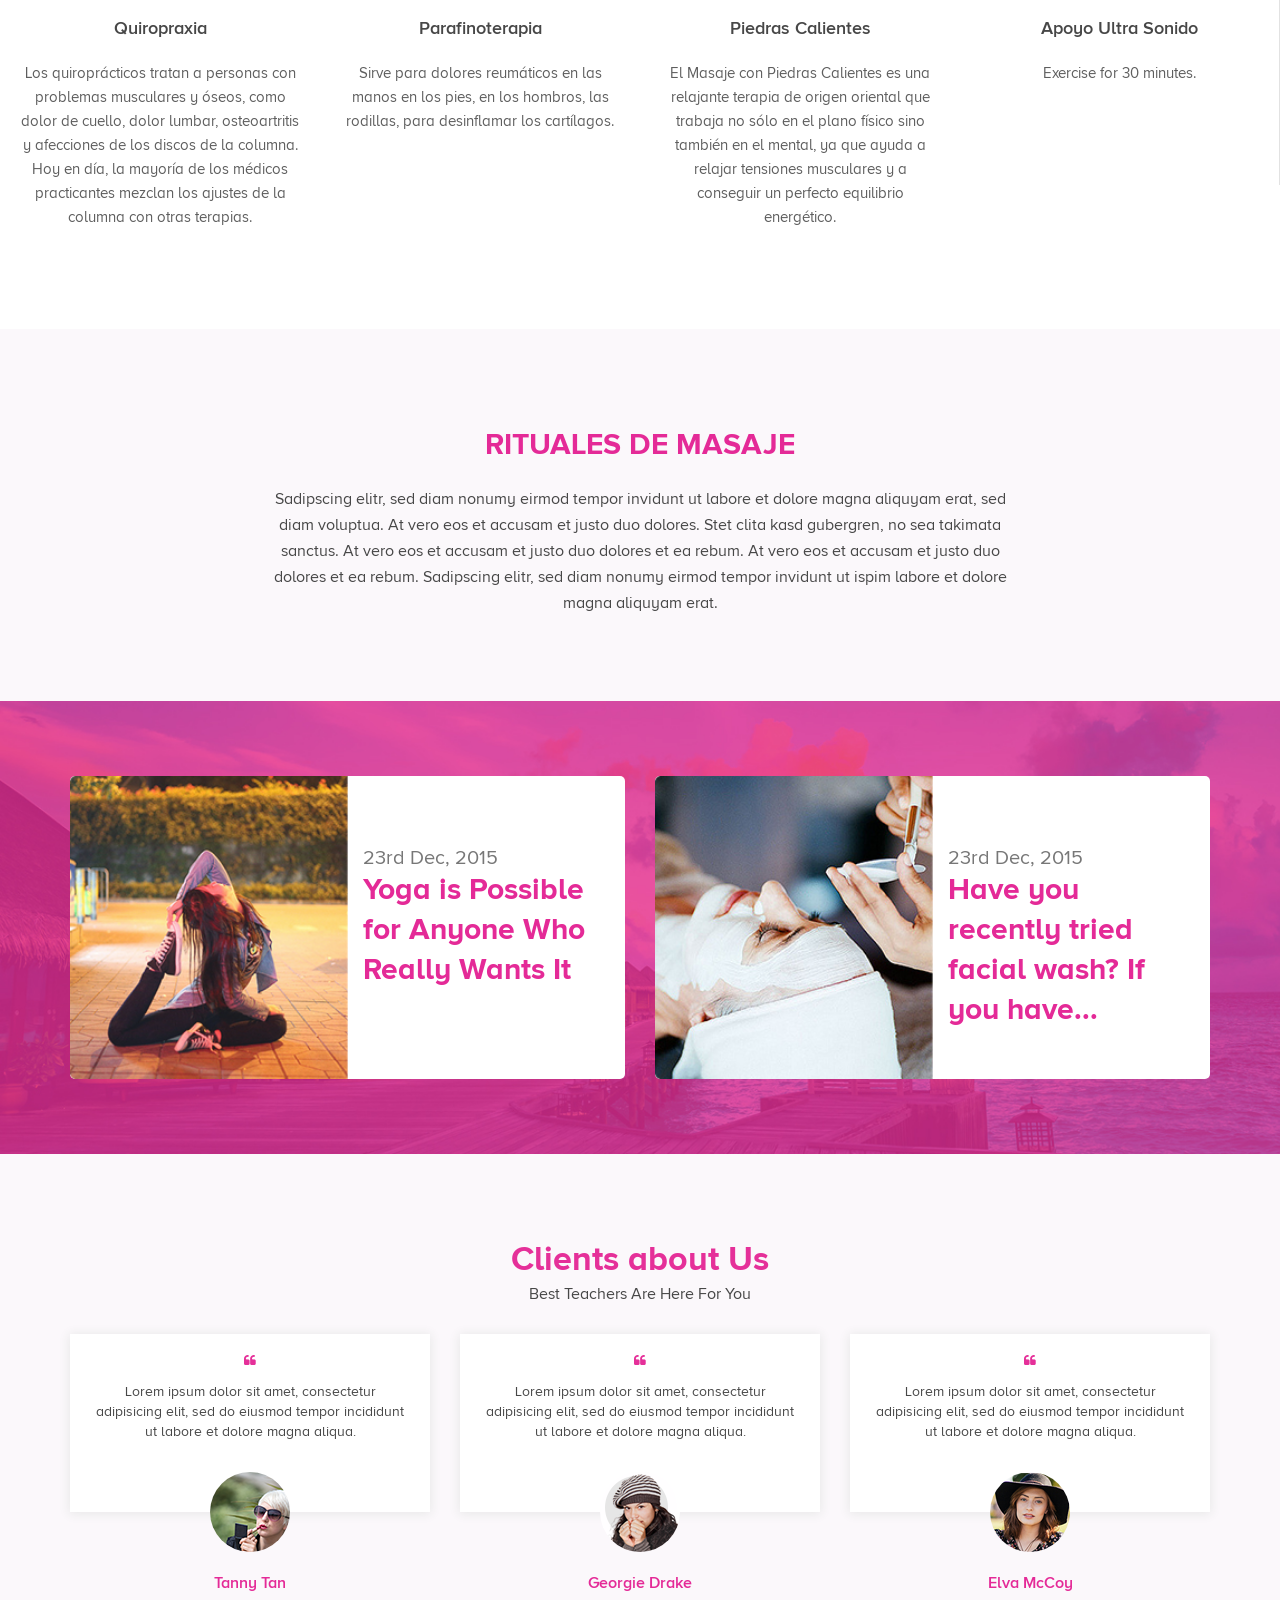
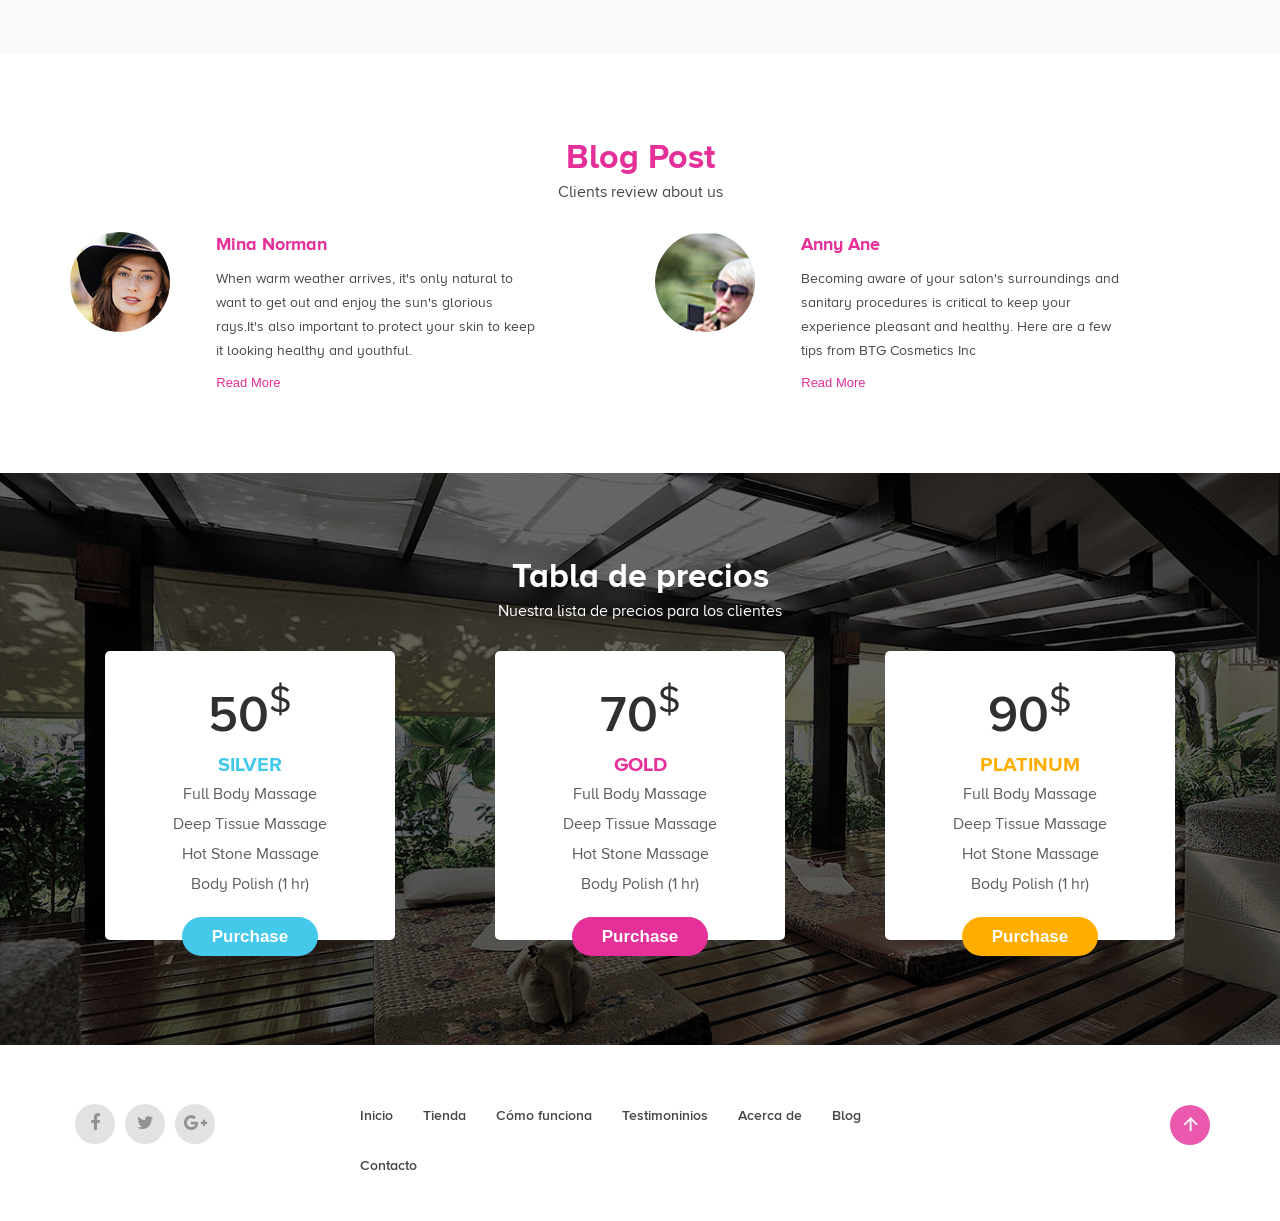
==== commit 3a96d390: "cambio de logo, cambio de imagen principal" ====
--- a/index.html
+++ b/index.html
@@ -32,20 +32,20 @@
                     <span class="icon-bar"></span>
                 </button>
                 <a class="navbar-brand" href="#">
-                    <img src="image/logo.png" width="243" height="54" alt="" class="img-responsive">
+                    <img src="image/logo-simple.png" width="243" height="54" alt="" class="img-responsive">
                 </a>
             </div>
 
             <!-- Collect the nav links, forms, and other content for toggling -->
             <div class="collapse navbar-collapse" id="bs-example-navbar-collapse-1">
                 <ul class="nav navbar-nav">
-                    <li><a href="#">Home</a></li>
-                    <li><a href="#">Shop</a></li>
-                    <li><a href="#">How It Works</a></li>
-                    <li><a href="#">Testimonials</a></li>
-                    <li><a href="#">About</a></li>
+                    <li><a href="#">Inicio</a></li>
+                    <li><a href="#">Tienda</a></li>
+                    <li><a href="#">Cómo funciona</a></li>
+                    <li><a href="#">Testimoninios</a></li>
+                    <li><a href="#">Acerca de</a></li>
                     <li><a href="#">Blog</a></li>
-                    <li><a href="#">Contact</a></li>
+                    <li><a href="#">Contacto</a></li>
                 </ul>
                 <ul class="nav navbar-nav navbar-right">
                     <li><a href="#"><i class="fa fa-search"></i></a></li>
@@ -60,8 +60,8 @@
                 <div class="row">
                     <div class="col-md-12 wow fadeInDown animated">
                         <div class="slider-item">
-                            <img src="image/logoSpa.png" width="117" height="144" alt="">
-                            <h2>PROFESSIONALS RELAX TODAY</h2>
+                            <img src="image/logo-simple.png" width="117" height="144" alt="">
+                            <h2>LOS PROFESIONALES SE RELAJAN HOY</h2>
                             <p>Lorem Ipsum is simply dummy text of the printing and typesetting industry.<br> Lorem Ipsum has been the industry's standard dummy text ever since the 1500s,</p>
                         </div>
                     </div>
@@ -74,7 +74,7 @@
                 <div class="row">
                     <div class="col-md-10 col-md-offset-1">
                         <div class="purifliy-item wow fadeInDown animated">
-                            <h3>CLEANSE. PURIIFY. ENERGIZE</h3>
+                            <h3>LIMPIAR. PURIFICAR. ENERGIZAR.</h3>
                             <p>There is an anti-aging revolution occurring in healthcare today and that you are the main beneficiary. Nowhere in the field of anti-aging medicine are the breakthroughs and technological advances more exciting, more relevant and more readily available for immediate application and benefit to you than in the field of facial rejuvenation.</p>
                         </div>
                     </div>
@@ -86,9 +86,9 @@
             <div class="container">
                 <div class="row">
                     <div class="col-md-12 wow fadeInDown animated">
-                        <h4>Our Special Offer</h4>
-                        <h2>Oil Massage 45 min. for Only $59</h2>
-                        <a href="#">Make An Appointment</a>
+                        <h4>Nuestra Oferta Especial</h4>
+                        <h2>Masaje con aceite 45 min. por solo $ 59</h2>
+                        <a href="#">Haga una cita</a>
                     </div>
                 </div>
             </div>
@@ -98,34 +98,98 @@
             <div class="container-fluid">
                 <div class="row">
                     <div class="col-md-12">
-                        <h2 class="section-title">YOUR BENEFITS TO WELL BEING</h2>
+                        <h2 class="section-title">SUS BENEFICIOS PARA EL BIENESTAR
+                        </h2>
                     </div>
                 </div>
                 <div class="row">
                     <div class="col-md-3 benefit-item wow fadeInDown animated" data-wow-delay="0.2s">
-                        <h3>Benefit 1</h3>
+                        <h3>Terapia de recuperación</h3>
+                        <!--
                         <a href="#"><img src="image/beneifit1.png" width="207" height="208" class="img-responsive" alt=""></a>
+                        
                         <h2>Spa</h2>
-                        <p>Start your day with Purgo Morning Detox Tea.</p>
+                        -->
+                        <p>Ayuda con problemas musculares y óseos, como dolor de cuello, dolor lumbar, osteoartritis y afecciones de los discos de la columna. 
+                          Hoy en día, la mayoría de los médicos practicantes mezclan los ajustes de la columna con otras terapias.</p>
                     </div>
                     <div class="col-md-3 benefit-item wow fadeInDown animated" data-wow-delay="0.4s">
-                        <h3>Benefit 2</h3>
+                        <h3>Masajes para deportistas</h3>
+                        <!--
                         <a href="#"><img src="image/benefit2.png" width="207" height="208"  class="img-responsive" alt=""></a>
+                        
                         <h2>BEAUTY</h2>
-                        <p>Eat wholesome, nutritious food throughout the day.</p>
+                        -->
+                        <p>Relajan la musculatura.
+                          Estiran músculos y fibras.
+                          Previenen posibles lesiones.
+                          Mejoran y rehabilitan lesiones.
+                          Estimulan la circulación, favoreciendo la oxigenación de los músculos.
+                          Reducen el dolor muscular producido por tensiones.
+                          </p>
                     </div>
                     <div class="col-md-3 benefit-item wow fadeInDown animated" data-wow-delay="0.6s">
-                        <h3>Benefit 3</h3>
+                        <h3>Masajes para adultos mayores</h3>
+                        <!--
                         <a href="#"><img src="image/benefit3.png" width="225" height="226" class="img-responsive"  alt=""></a>
+                        
                         <h2>YOGA</h2>
-                        <p>Exercise for 30 minutes.</p>
-                    </div>
-                    <div class="col-md-3 benefit-item wow fadeInDown animated" data-wow-delay="0.8s">
-                        <h3>Benefit 4</h3>
-                        <a href="#"><img src="image/benefit4.png" width="207" height="208" class="img-responsive"  alt=""></a>
-                        <h2>GYM</h2>
-                        <p>Relax with Purgo Evening Cleanse Tea.</p>
-                    </div>
+                        -->
+                        <p  style="padding-bottom: 0px;">El masaje geriátrico es una técnica mas de las que se utiliza dentro de la terapia emocional, 
+                          es una técnica de manipulación que satisface las necesidades especificas del adulto mayor como cualquier otra técnica manual su función es masajear los tejidos blandos,
+                          mejorar la circulación sanguínea, mejorar los movimientos .</p>
+                    </div>
+                    <div class="col-md-3 benefit-item wow fadeInDown animated" data-wow-delay="0.6s">
+                      <h3>Masaje de Relajación</h3>
+                      <!--
+                      <a href="#"><img src="image/benefit3.png" width="225" height="226" class="img-responsive"  alt=""></a>
+                      
+                      <h2>YOGA</h2>
+                      -->
+                      <p>
+                        El masaje relajante consiste en la realización de maniobras superficiales en las que la intensidad de la presión es suave y el ritmo lento y reiterativo,
+                        de manera que al recibir un contacto repetido y constante, se pierde la sensación de dolor y los músculos se relajan.</p>
+                  </div>
+                  <div class="col-md-3 benefit-item wow fadeInDown animated" data-wow-delay="0.6s">
+                    <h3>Quiropraxia</h3>
+                    <!--
+                    <a href="#"><img src="image/benefit3.png" width="225" height="226" class="img-responsive"  alt=""></a>
+                    
+                    <h2>YOGA</h2>
+                    -->
+                    <p>
+                      Los quiroprácticos tratan a personas con problemas musculares y óseos, como dolor de cuello, dolor lumbar, osteoartritis y afecciones de los discos de la columna. 
+                      Hoy en día, la mayoría de los médicos practicantes mezclan los ajustes de la columna con otras terapias.</p>
+                </div>
+                <div class="col-md-3 benefit-item wow fadeInDown animated" data-wow-delay="0.6s">
+                  <h3>Parafinoterapia</h3>
+                  <!--
+                  <a href="#"><img src="image/benefit3.png" width="225" height="226" class="img-responsive"  alt=""></a>
+                  
+                  <h2>YOGA</h2>
+                  -->
+                  <p>Sirve para dolores reumáticos en las manos en los pies, en los hombros, las rodillas, para desinflamar los cartílagos.</p>
+              </div>
+              <div class="col-md-3 benefit-item wow fadeInDown animated" data-wow-delay="0.6s">
+                <h3>Piedras Calientes</h3>
+                <!--
+                <a href="#"><img src="image/benefit3.png" width="225" height="226" class="img-responsive"  alt=""></a>
+                
+                <h2>YOGA</h2>
+                -->
+                <p>
+                  El Masaje con Piedras Calientes es una relajante terapia de origen oriental que trabaja no sólo en el plano físico sino también en el mental,
+                  ya que ayuda a relajar tensiones musculares y a conseguir un perfecto equilibrio energético.</p>
+            </div>
+                  <div class="col-md-3 benefit-item wow fadeInDown animated" data-wow-delay="0.6s">
+                    <h3>Apoyo Ultra Sonido</h3>
+                    <!--
+                    <a href="#"><img src="image/benefit3.png" width="225" height="226" class="img-responsive"  alt=""></a>
+                    
+                    <h2>YOGA</h2>
+                    -->
+                    <p>Exercise for 30 minutes.</p>
+                </div>
                 </div>
             </div>
         </div>
@@ -134,7 +198,7 @@
             <div class="container">
                 <div class="row">
                     <div class="col-md-8 col-md-offset-2 wow fadeInDown animated">
-                        <h2 class="section-title">MASSAGE RITUALS</h2>
+                        <h2 class="section-title">RITUALES DE MASAJE</h2>
                         <p>Sadipscing elitr, sed diam nonumy eirmod tempor invidunt ut labore et dolore magna aliquyam erat, sed diam voluptua. At vero eos et accusam et justo duo dolores. Stet clita kasd gubergren, no sea takimata sanctus. At vero eos et accusam et justo duo dolores et ea rebum. At vero eos et accusam et justo duo dolores et ea rebum. Sadipscing elitr, sed diam nonumy eirmod tempor invidunt ut ispim labore et dolore magna aliquyam erat.</p>
                     </div>
                 </div>
@@ -254,8 +318,8 @@
             <div class="container">
                 <div class="row">
                     <div class="col-md-12">
-                        <h2 class="section-title">Pricing Table</h2>
-                        <p class="section-cap">Our Pricing list for The Customers</p>
+                        <h2 class="section-title">Tabla de precios</h2>
+                        <p class="section-cap">Nuestra lista de precios para los clientes</p>
                     </div>
                 </div>
                 <div class="row">
@@ -314,16 +378,17 @@
                     </div>
                     <div class="col-md-7 copyright">
                         <ul class="nav navbar-nav">
-                            <li><a href="#">Home</a></li>
-                            <li><a href="#">Shop</a></li>
-                            <li><a href="#">How It Works</a></li>
-                            <li><a href="#">Testimonials</a></li>
-                            <li><a href="#">About</a></li>
+                            <li><a href="#">Inicio</a></li>
+                            <li><a href="#">Tienda</a></li>
+                            <li><a href="#">Cómo funciona</a></li>
+                            <li><a href="#">Testimoninios</a></li>
+                            <li><a href="#">Acerca de</a></li>
                             <li><a href="#">Blog</a></li>
-                            <li><a href="#">Contact</a></li>
+                            <li><a href="#">Contacto</a></li>
                         </ul>
+                        <!--
                         <p class="copyright-item">Copyright All Rights Reserved. Design by <a href="https://www.behance.net/mumtahina" target="_blank">Mumtahina Nity</a> Develop by <a href="http://revolthemes.net/" target="_blank">RevolThemes</a></p>
-
+                        -->
                     </div>
                     <div class="col-md-3">
                         <div class="top-button">
--- a/css/style.css
+++ b/css/style.css
@@ -158,7 +158,7 @@
     position: fixed;
     width: 100%;
     display: block;
-    background: rgba(0, 0, 0, 0.7);
+    background: rgb(255 255 255 / 93%);
     z-index: 999;
 }
 
@@ -202,7 +202,7 @@
 }
 
 .navbar-nav > li > a {
-    color: #fff !important;
+    color: rgb(0, 0, 0) !important;
     font-size: 14px;
     font-family:'ProximaNovaA-Semibold';
 }
@@ -258,6 +258,8 @@
 }
 
 .slider-item > img {
+    width: 130px;
+    height: 100px;
 }
 
 .slider-item > h2 {
@@ -265,7 +267,7 @@
     font-weight: 800;
     text-transform: uppercase;
     font-family:'ProximaNova-Extrabld';
-    color: #fff;
+    color: rgb(0, 0, 0);
     margin:0;
 }
 
@@ -273,7 +275,7 @@
     font-family:'ProximaNovaA-Regular';
     font-size: 14px;
     font-weight: 400;
-    color: #fff;
+    color: rgb(0, 0, 0);
     margin: 0;
 }
 
@@ -362,11 +364,12 @@
 
 
 }
+/*border-top: 1px solid #e2e2e2;
+border-left: 1px solid #e2e2e2;
+border-bottom: 1px solid #e2e2e2;
+*/
 .benefit-item {
     text-align: center;
-    border-top: 1px solid #e2e2e2;
-    border-left: 1px solid #e2e2e2;
-    border-bottom: 1px solid #e2e2e2;
     padding: 0;
 }
 
@@ -801,6 +804,10 @@
 }
 
 .col-md-3 > p {
+    padding: 100px;
+    padding-top: 0px;
+    padding-left: 20px;
+    padding-right: 20px;
 }
 
 .social-media {
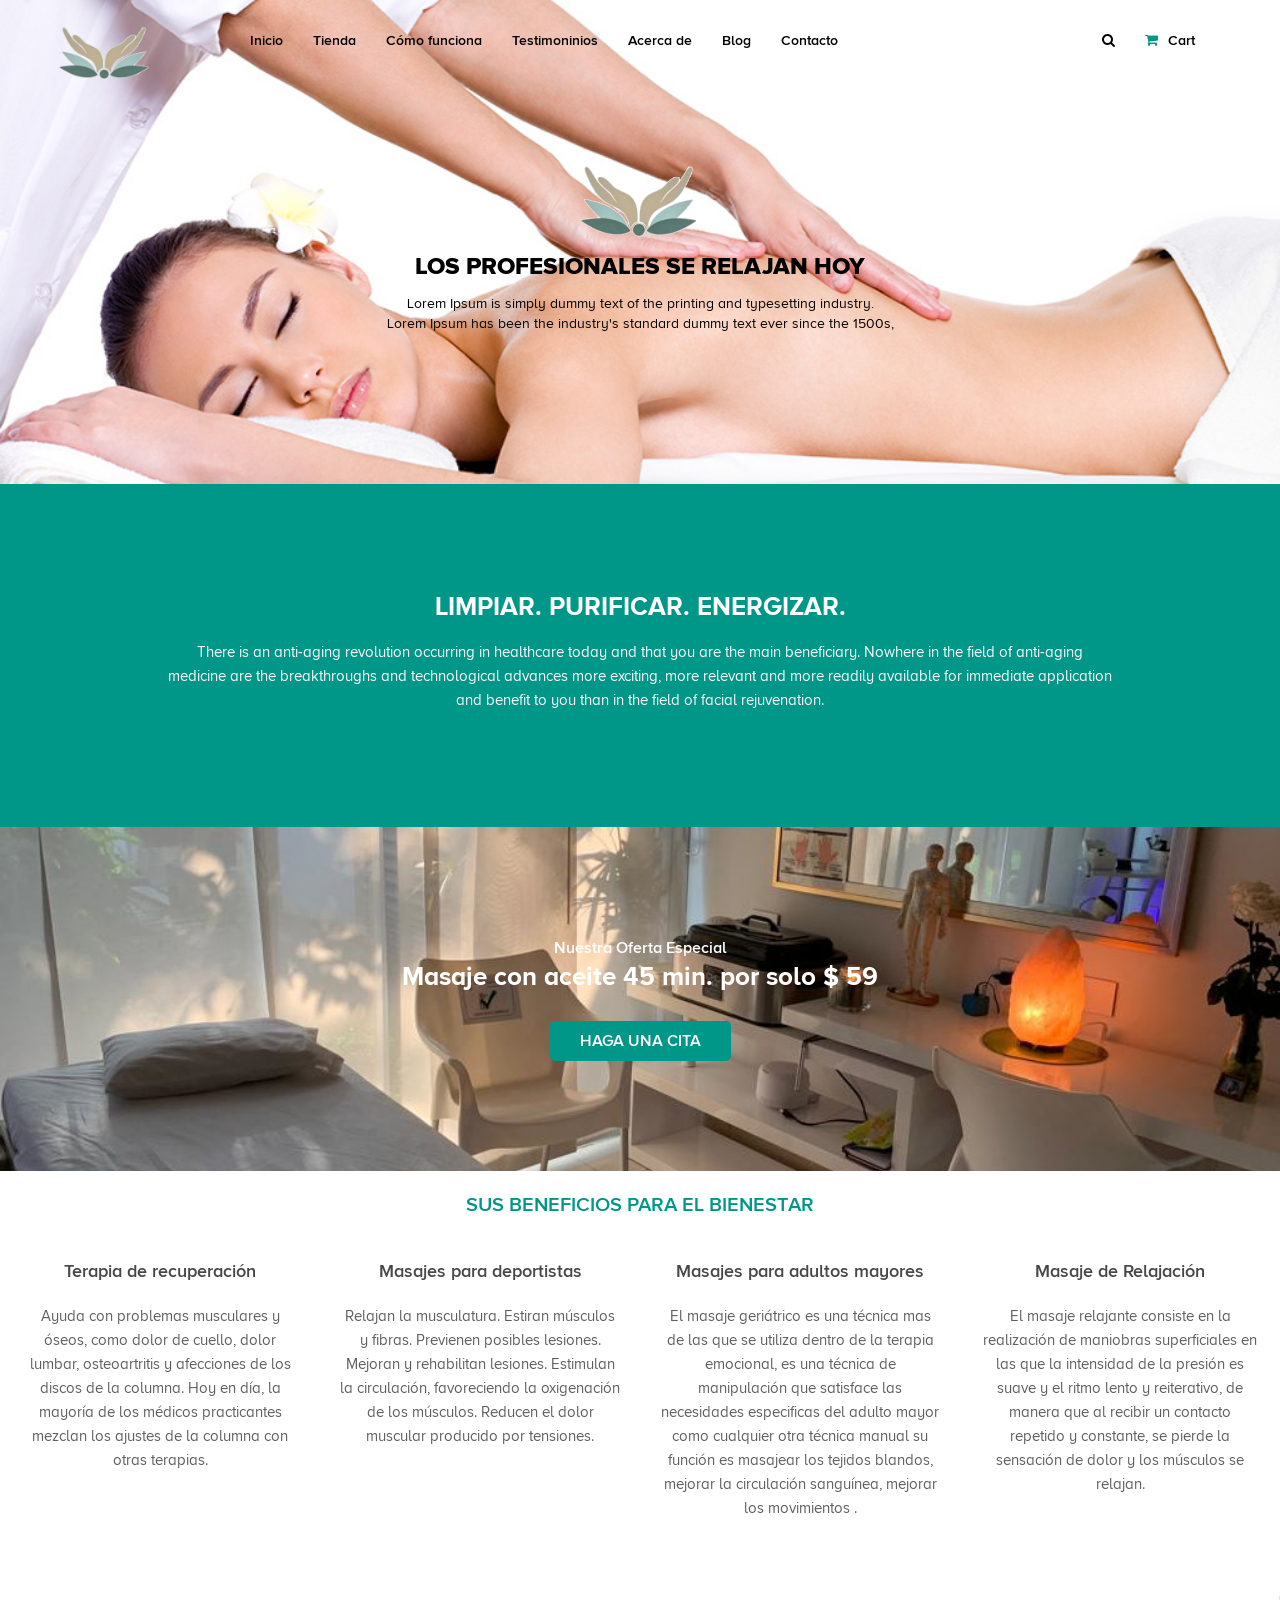
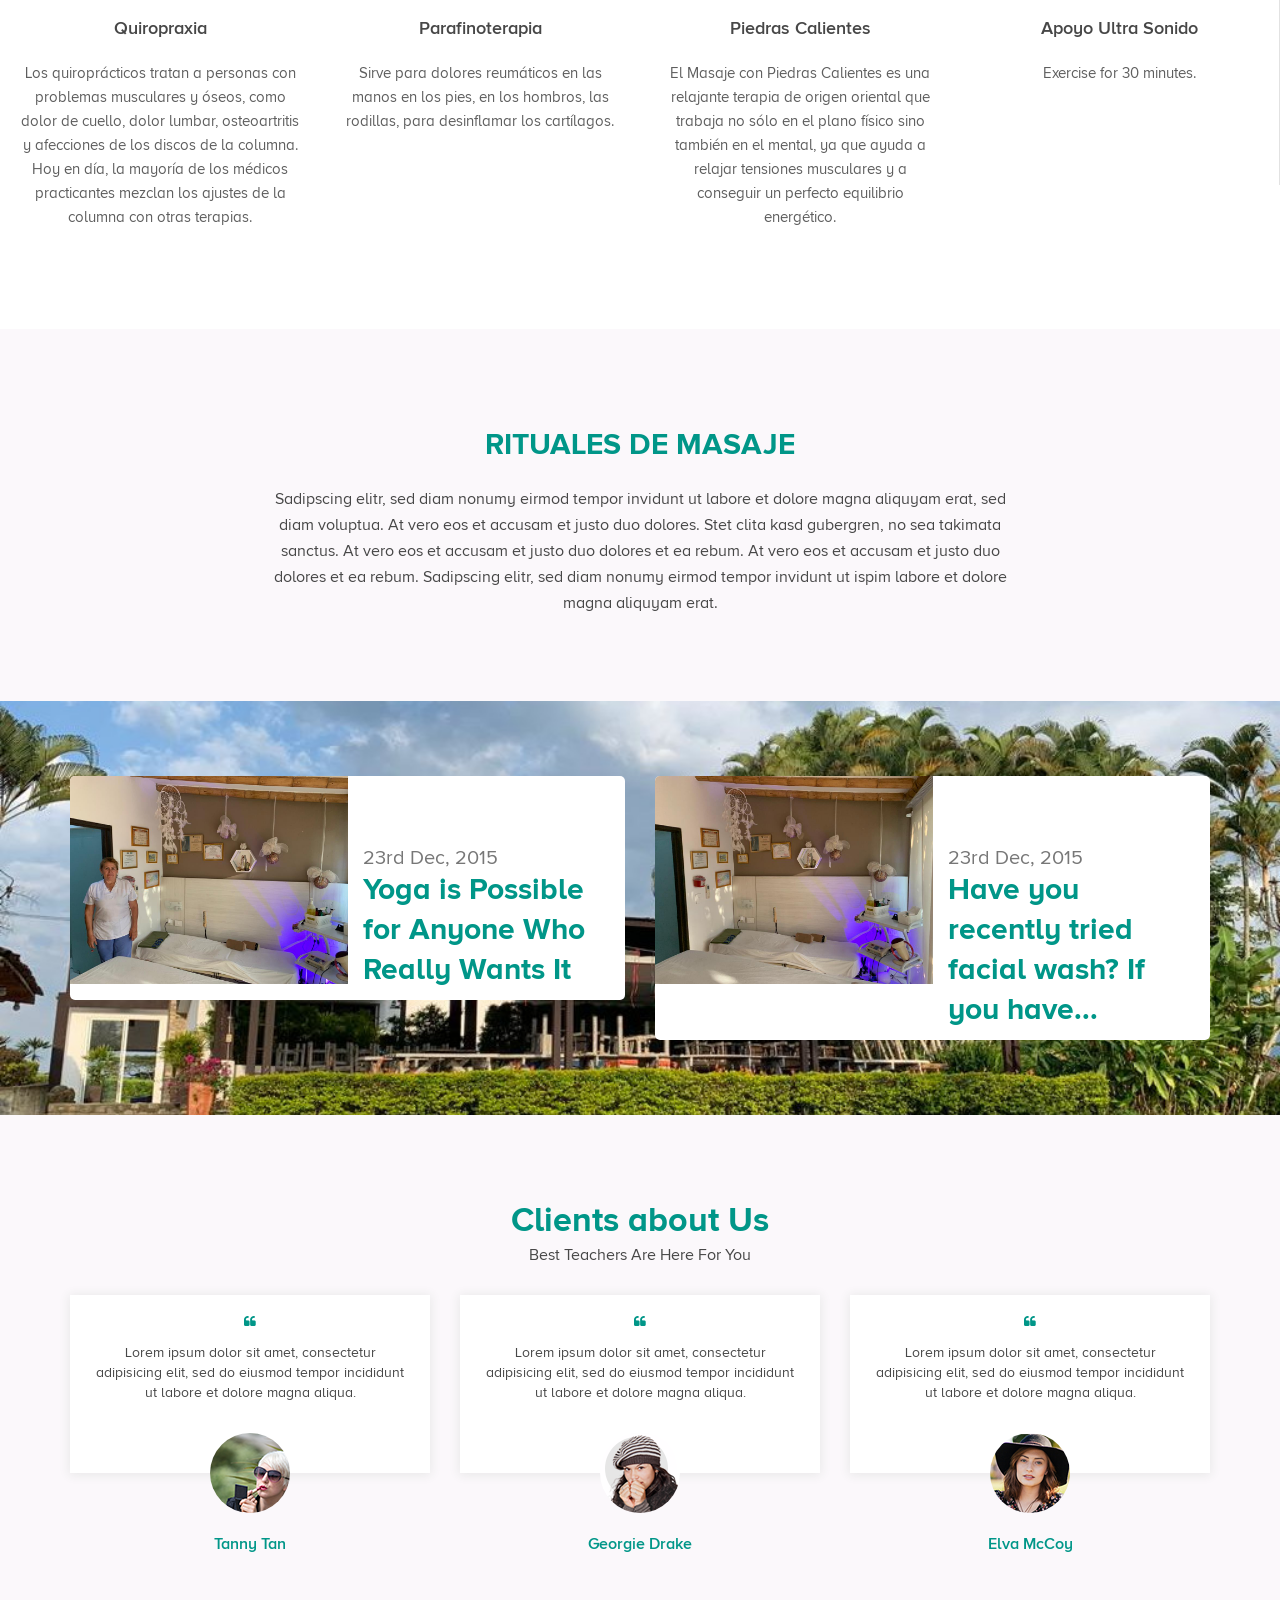
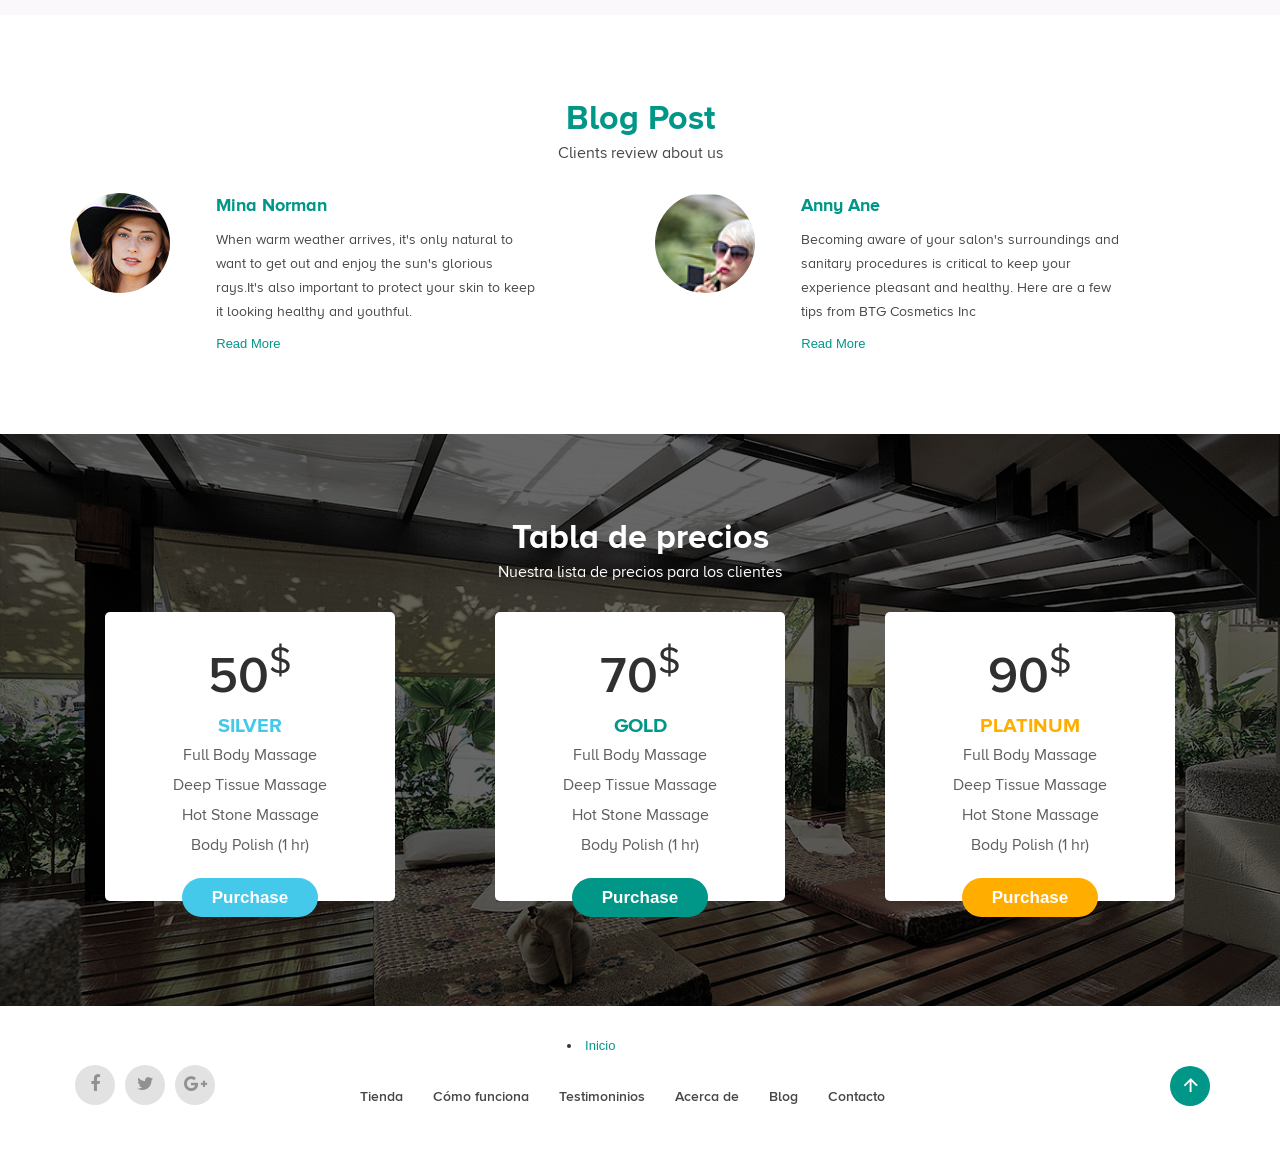
==== commit 7b05cd1f: "cambio de color rosado por color verde" ====
--- a/index.html
+++ b/index.html
@@ -377,8 +377,8 @@
                         </ul>
                     </div>
                     <div class="col-md-7 copyright">
+                      <li><a href="#">Inicio</a></li>
                         <ul class="nav navbar-nav">
-                            <li><a href="#">Inicio</a></li>
                             <li><a href="#">Tienda</a></li>
                             <li><a href="#">Cómo funciona</a></li>
                             <li><a href="#">Testimoninios</a></li>
--- a/css/style.css
+++ b/css/style.css
@@ -78,7 +78,7 @@
     margin: 0;
 }
 a {
-    color: #f3392f;
+    color:#009688;
     padding: 0;
     margin: 0;
     text-decoration: none;
@@ -111,7 +111,7 @@
     font-weight: normal;
     font-family: 'Roboto', serif;
     line-height: 140% !important;
-    color: #f3392f;
+    color:#009688;
 }
 h1 {font-size: 22px;}
 h2 {font-size: 20px;}
@@ -207,11 +207,13 @@
     font-family:'ProximaNovaA-Semibold';
 }
 .navbar-nav > li > a:hover{
-    color: #e42a97 !important;
-}
+    color:#009688 !important;
+}
+
+
 
 i.fa.fa-shopping-cart {
-    color: #e42a97;
+    color:#009688;
     margin-right: 10px;
 }
 .navbar-right > li {
@@ -284,7 +286,7 @@
  */
 .purilfy-section {
     color: #fff;
-    background: #cb5d9e;
+    background: #009688;
     display: block;
     text-align: center;
     padding: 105px 0;
@@ -338,7 +340,7 @@
     padding: 0;
 }
 .offer-section a{
-    background: #e42a97;
+    background: #009688;
     color: #fff;
     font-size: 16px;
     text-transform: uppercase;
@@ -350,7 +352,7 @@
     transition: all 0.5s
 }
 .offer-section a:hover{
-    background: #C8197F;
+    background:#009688;
 }
 
 .benefit-section {
@@ -358,7 +360,7 @@
 }
 
 .section-title {
-    color:  #e42a97;
+    color: #009688;
     font-family:'ProximaNovaA-Semibold';
     font-weight: 600;
 
@@ -398,7 +400,7 @@
 }
 
 .benefit-item > h2 {
-    color: #e42a97;
+    color:#009688;
     font-family:'ProximaNovaA-Bold';
     font-size: 18px;
     font-weight: 700;
@@ -414,8 +416,8 @@
     min-height: 65px;
 }
 .benefit-item:hover{
-    background: #e42a97;
-    color: #e42a97
+    background:#009688;
+    color:#009688;
 }
 .benefit-item:hover p{
     color: #fff;
@@ -426,7 +428,7 @@
 }
 
 .benefit-item:hover img{
-    border: 5px solid #e955ac;
+    border: 5px solid #009688;
 }
 
 .benefit-item:hover h3{
@@ -448,7 +450,7 @@
     font-family:'ProximaNovaA-Bold';
     font-weight: 700;
     text-align: center;
-    color:#e42a97
+    color: #009688;
 }
 .message-section p{
     font-family:'ProximaNovaA-Regular';
@@ -508,7 +510,7 @@
     font-family:'ProximaNovaA-Bold';
     font-weight: 700;
     text-align: left;
-    color:#e42a97;
+    color: #009688;
     line-height: 40px;
 }
 
@@ -522,7 +524,7 @@
     padding-top: 82px
 }
 .client-section .section-title{
-    color: #e53099;
+    color: #009688;
     font-weight: 700;
     font-size: 34px;
     font-family:'ProximaNovaA-Bold';
@@ -541,7 +543,7 @@
 
 i.fa.fa-quote-left {
     display: block;
-    color: #e53099;
+    color:#009688;
     margin-bottom: 15px;
 }
 
@@ -577,7 +579,7 @@
 }
 
 .client-item > h3 {
-    color: #e42a97;
+    color: #009688;
     font-weight: 600;
     font-family:'ProximaNovaA-Semibold';
     font-size: 16px;
@@ -607,7 +609,7 @@
 }
 
 .blog-section .title-section{
-    color: #e53099;
+    color: #009688;
     font-weight: 700;
     font-size: 34px;
     font-family:'ProximaNovaA-Bold';
@@ -649,7 +651,7 @@
     padding: 0;
     font-size: 18px;
     font-weight: 700;
-    color: #e53099;
+    color: #009688;
     font-family:'ProximaNovaA-Bold';
     margin-bottom: 10px;
 }
@@ -665,7 +667,7 @@
 }
 
 .blog-content > a {
-    color: #e53099
+    color: #009688;
 }
 
 
@@ -767,12 +769,12 @@
 }
 
 .gold > h3 {
-    color: #e53099;
+    color: #009688;
 }
 
 
 .gold > a {
-    background: #e53099
+    background: #009688;
 }
 
 .platinum > h3 {
@@ -830,7 +832,7 @@
     color: #919191;
 }
 .social-media > li > a:hover , .social-media > li > a:hover i{
-    background: #ea59ad;
+    background: #009688;
     color: #fff !important;
 }
 
@@ -840,7 +842,7 @@
     font-size: 18px;
 }
 .social-media > li > a:hover , .social-media > li > a:hover i{
-    background: #ea59ad;
+    background: #009688;
     color: #fff !important;
 }
 
@@ -858,7 +860,7 @@
 }
 
 .copyright > p , .copyright > p a{
-    color: #e53099;
+    color: #009688;
     font-weight: 600;
     font-family:'ProximaNovaA-Regular';
     font-size: 16px;
@@ -871,7 +873,7 @@
     height: 40px;
     width: 40px;
     display: block;
-    background: url(../image/arrow.bg.png) #ea59ad no-repeat;
+    background: url(../image/arrow.bg.png) #009688 no-repeat;
     background-size: auto;
     background-position: center;
     border-radius: 50%;
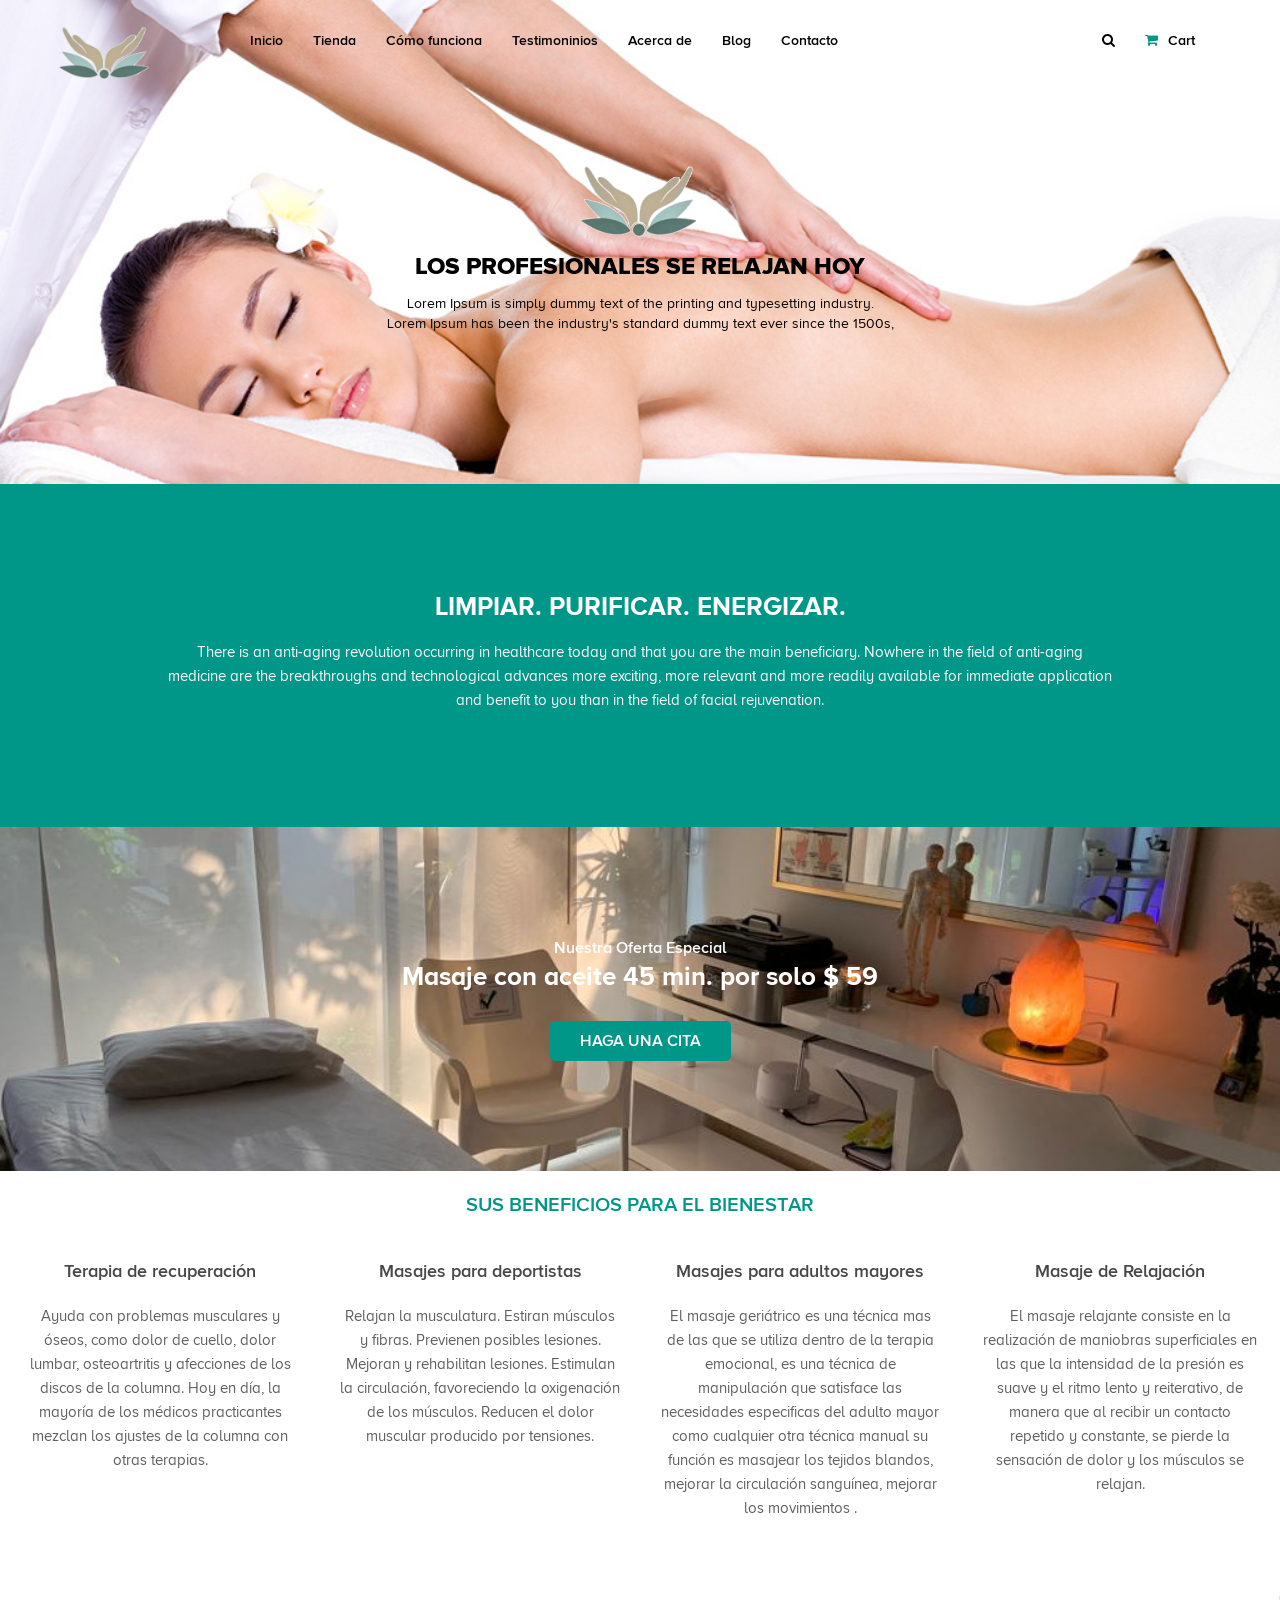
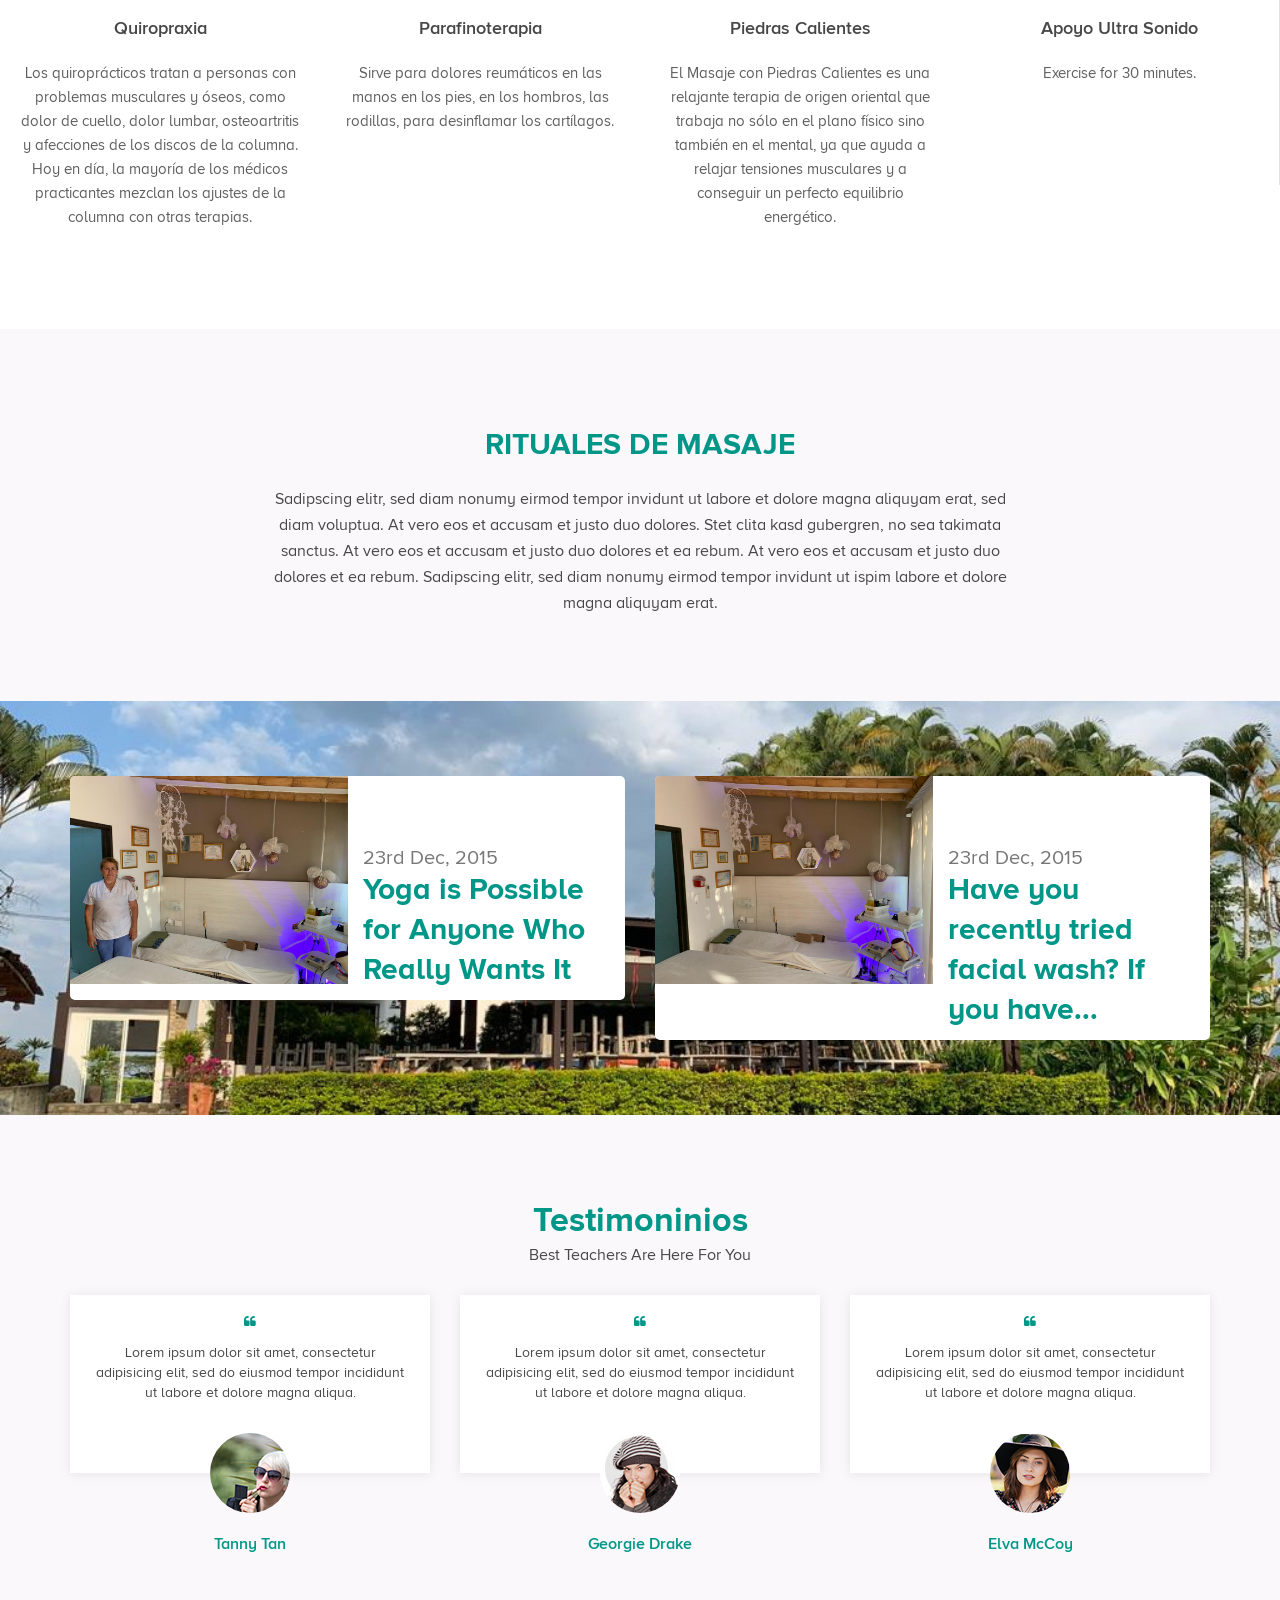
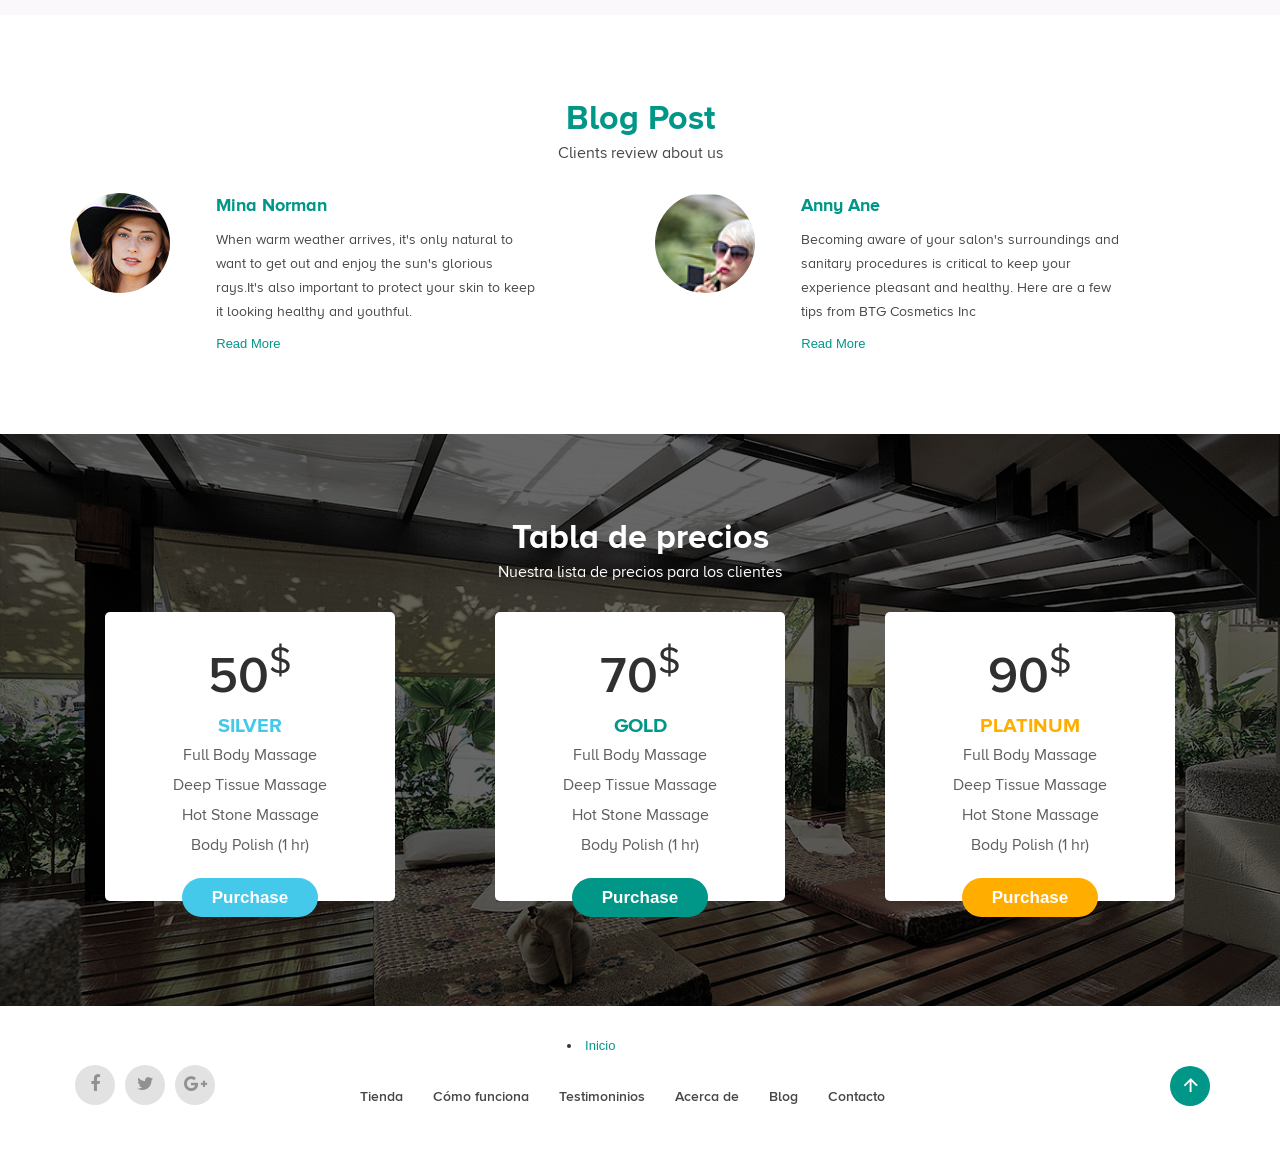
==== commit 25569603: "se agrega hibervinculo de testimonio" ====
--- a/index.html
+++ b/index.html
@@ -42,7 +42,7 @@
                     <li><a href="#">Inicio</a></li>
                     <li><a href="#">Tienda</a></li>
                     <li><a href="#">Cómo funciona</a></li>
-                    <li><a href="#">Testimoninios</a></li>
+                    <li><a href="#testimonio">Testimoninios</a></li>
                     <li><a href="#">Acerca de</a></li>
                     <li><a href="#">Blog</a></li>
                     <li><a href="#">Contacto</a></li>
@@ -238,7 +238,7 @@
             <div class="container">
                 <div class="row">
                     <div class="col-md-12">
-                        <h2 class="section-title">Clients about Us</h2>
+                        <h2 class="section-title" id="testimonio">Testimoninios</h2>
                         <p class="title-cap">Best Teachers Are Here For You</p>
                     </div>
                 </div>
